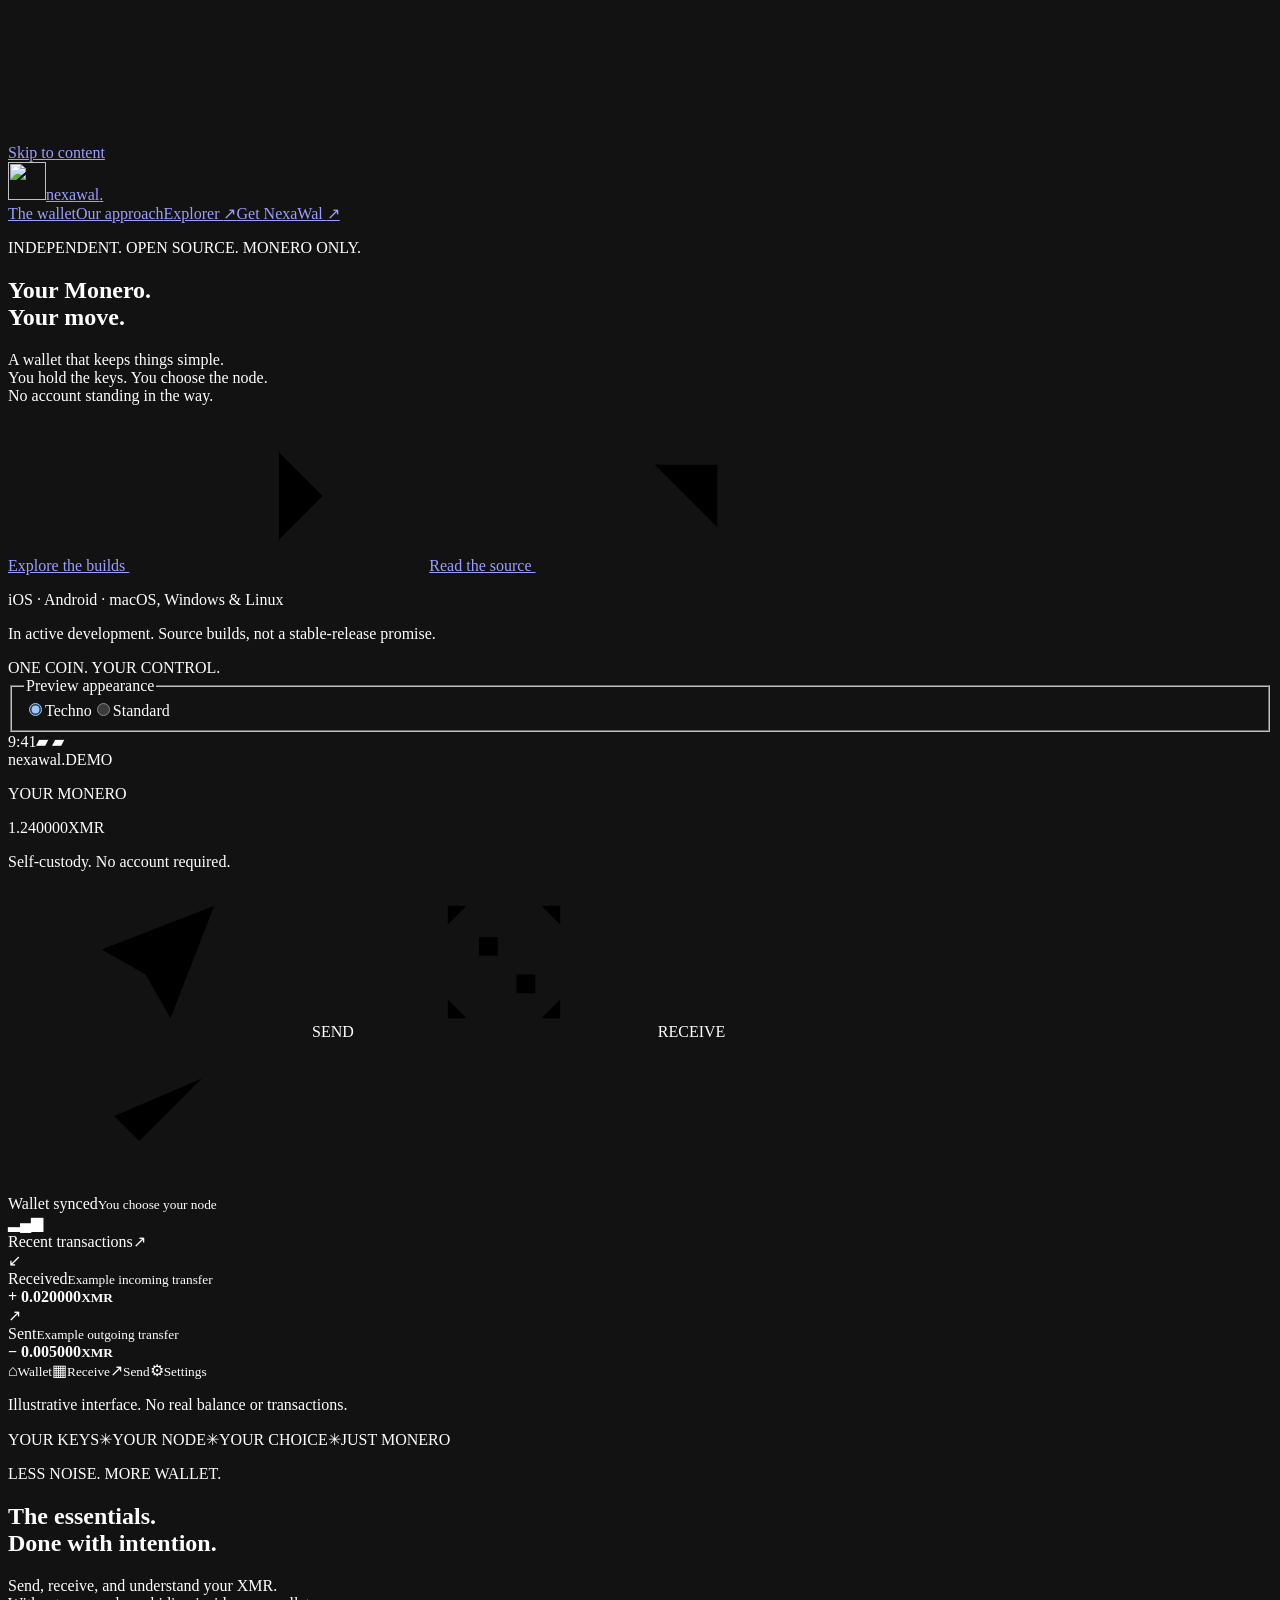
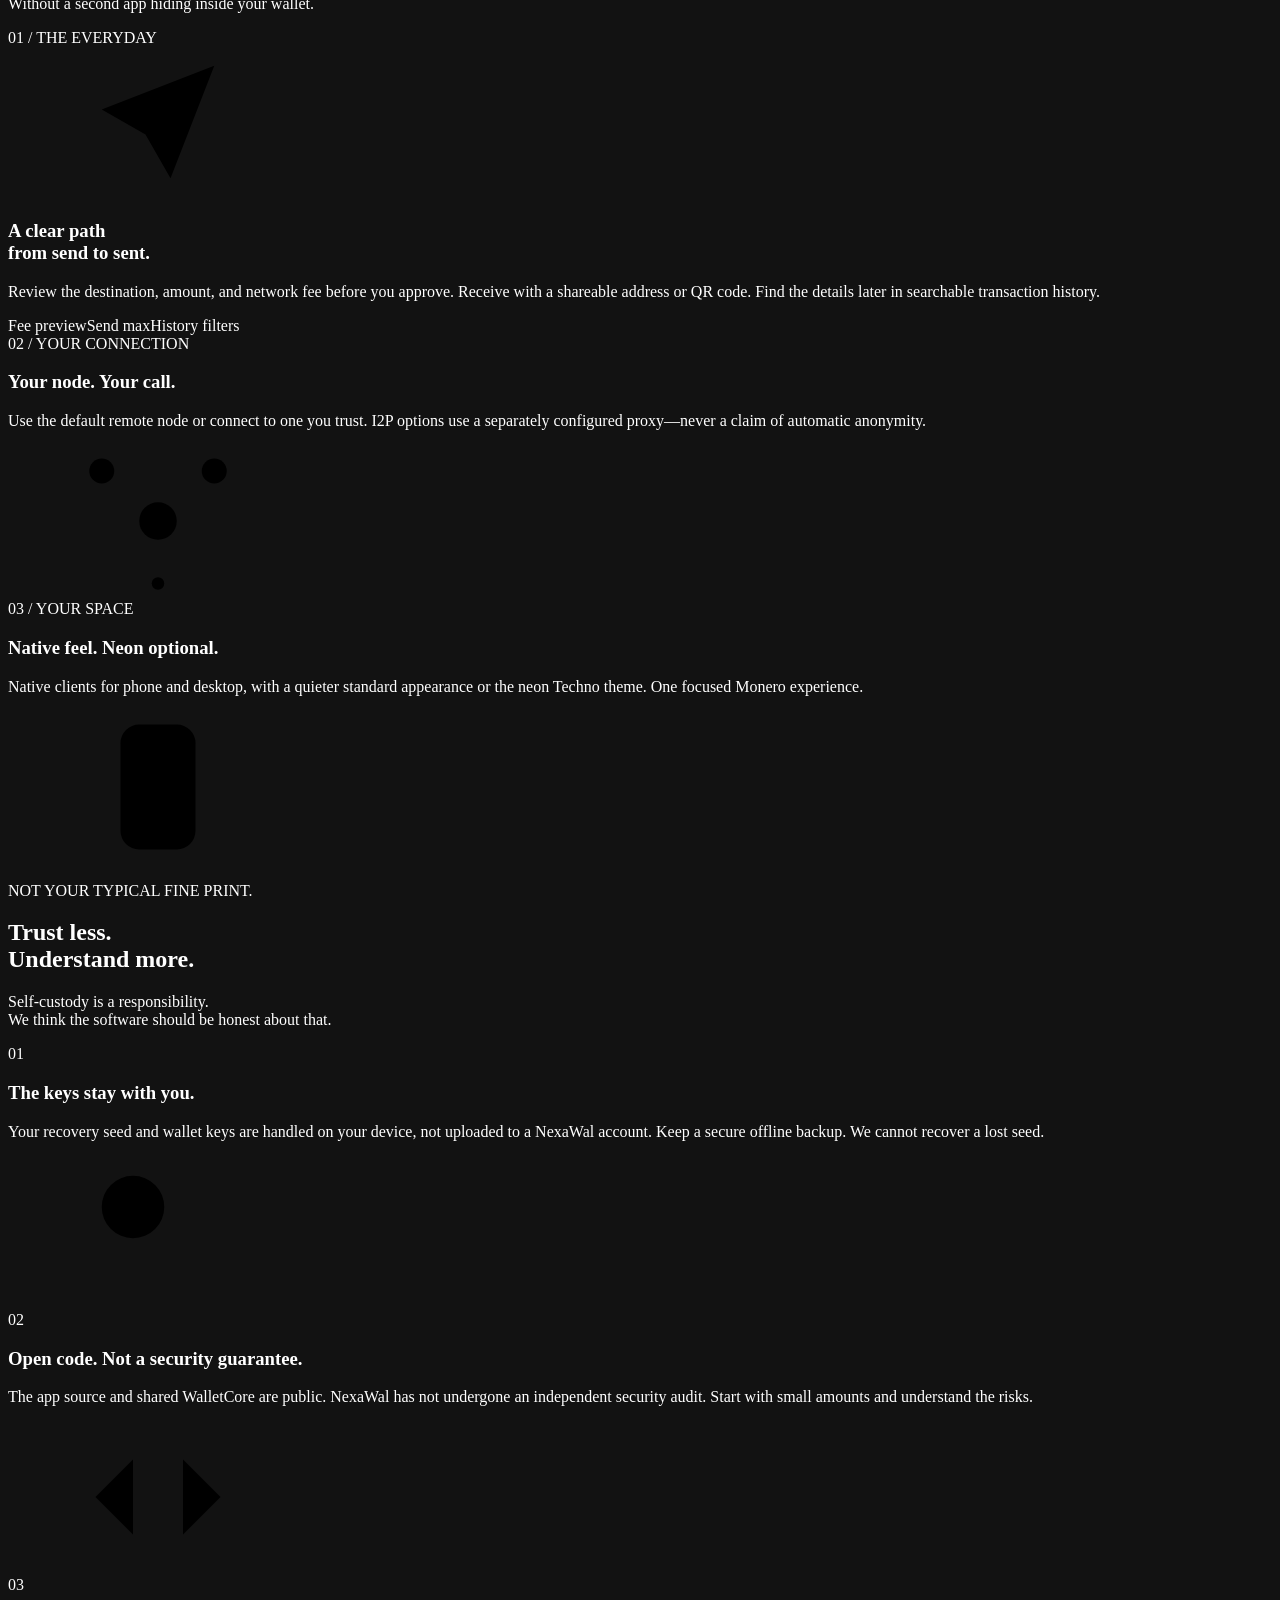
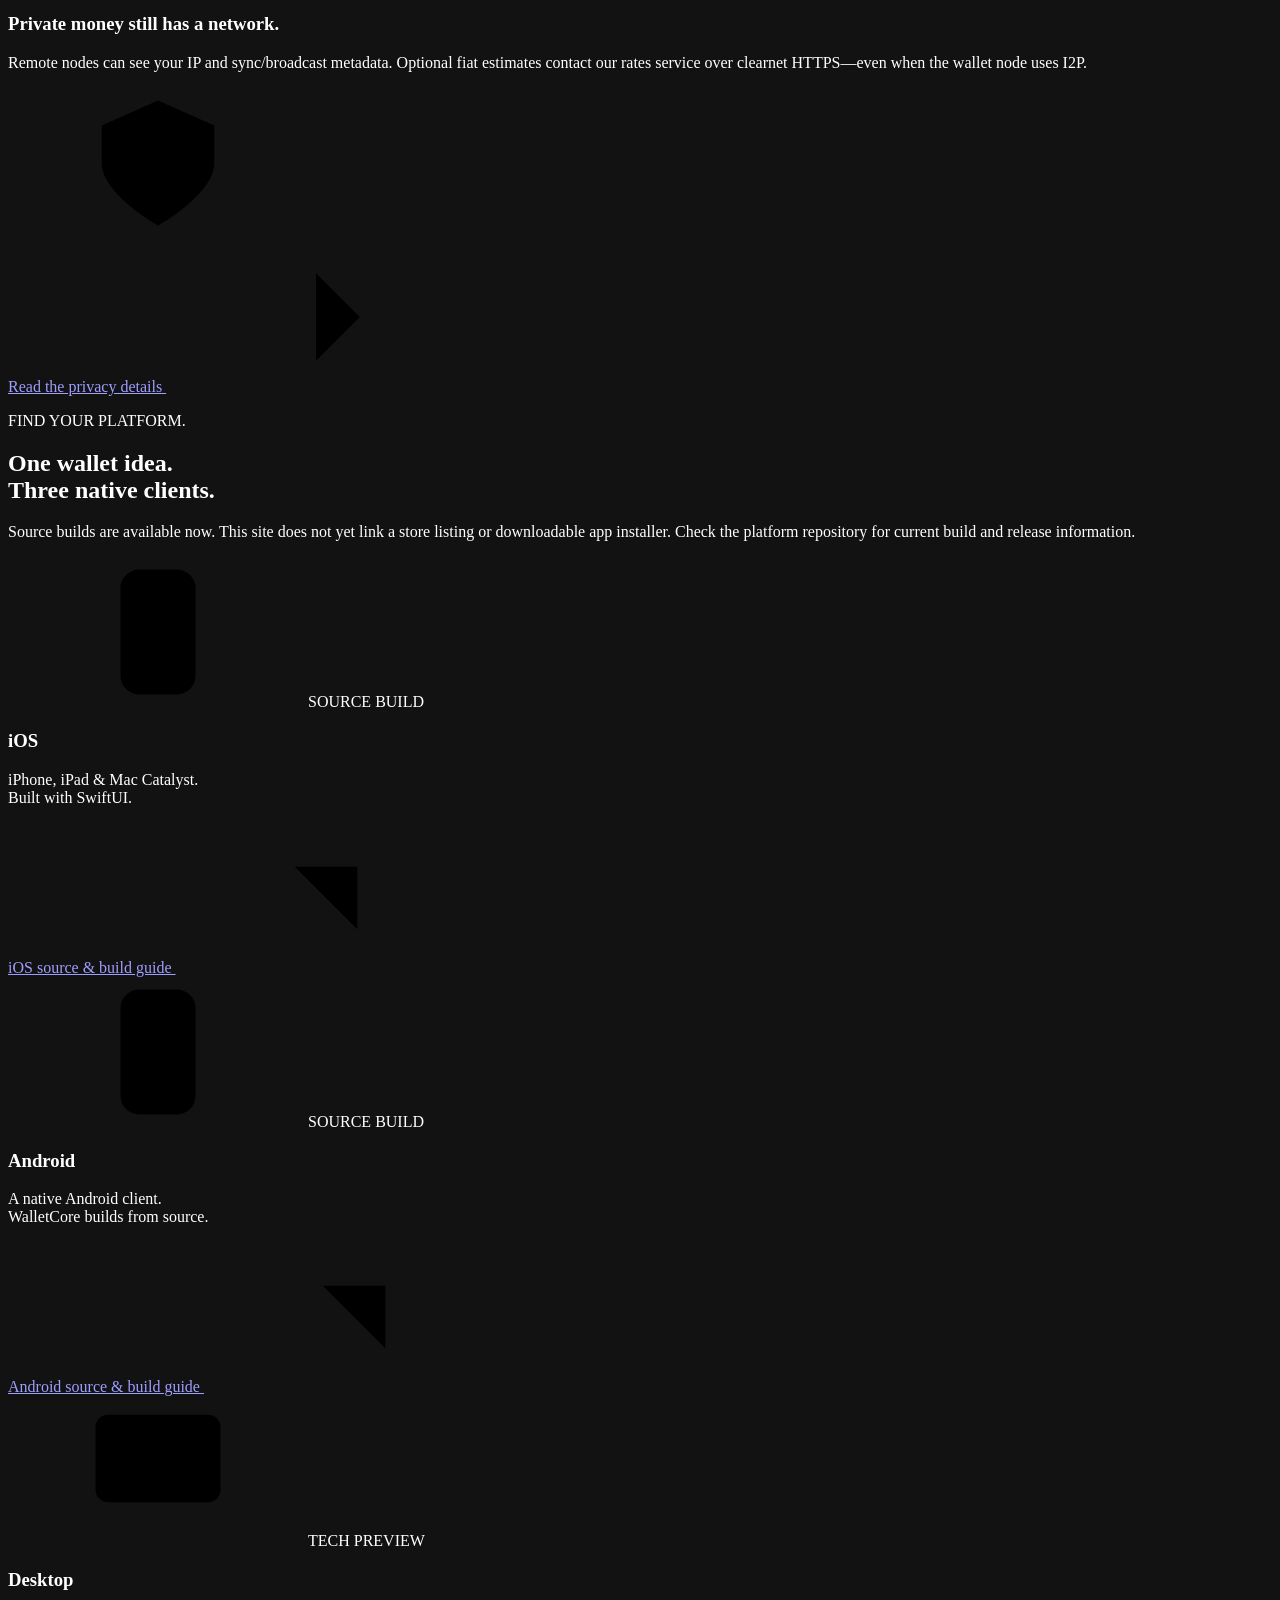
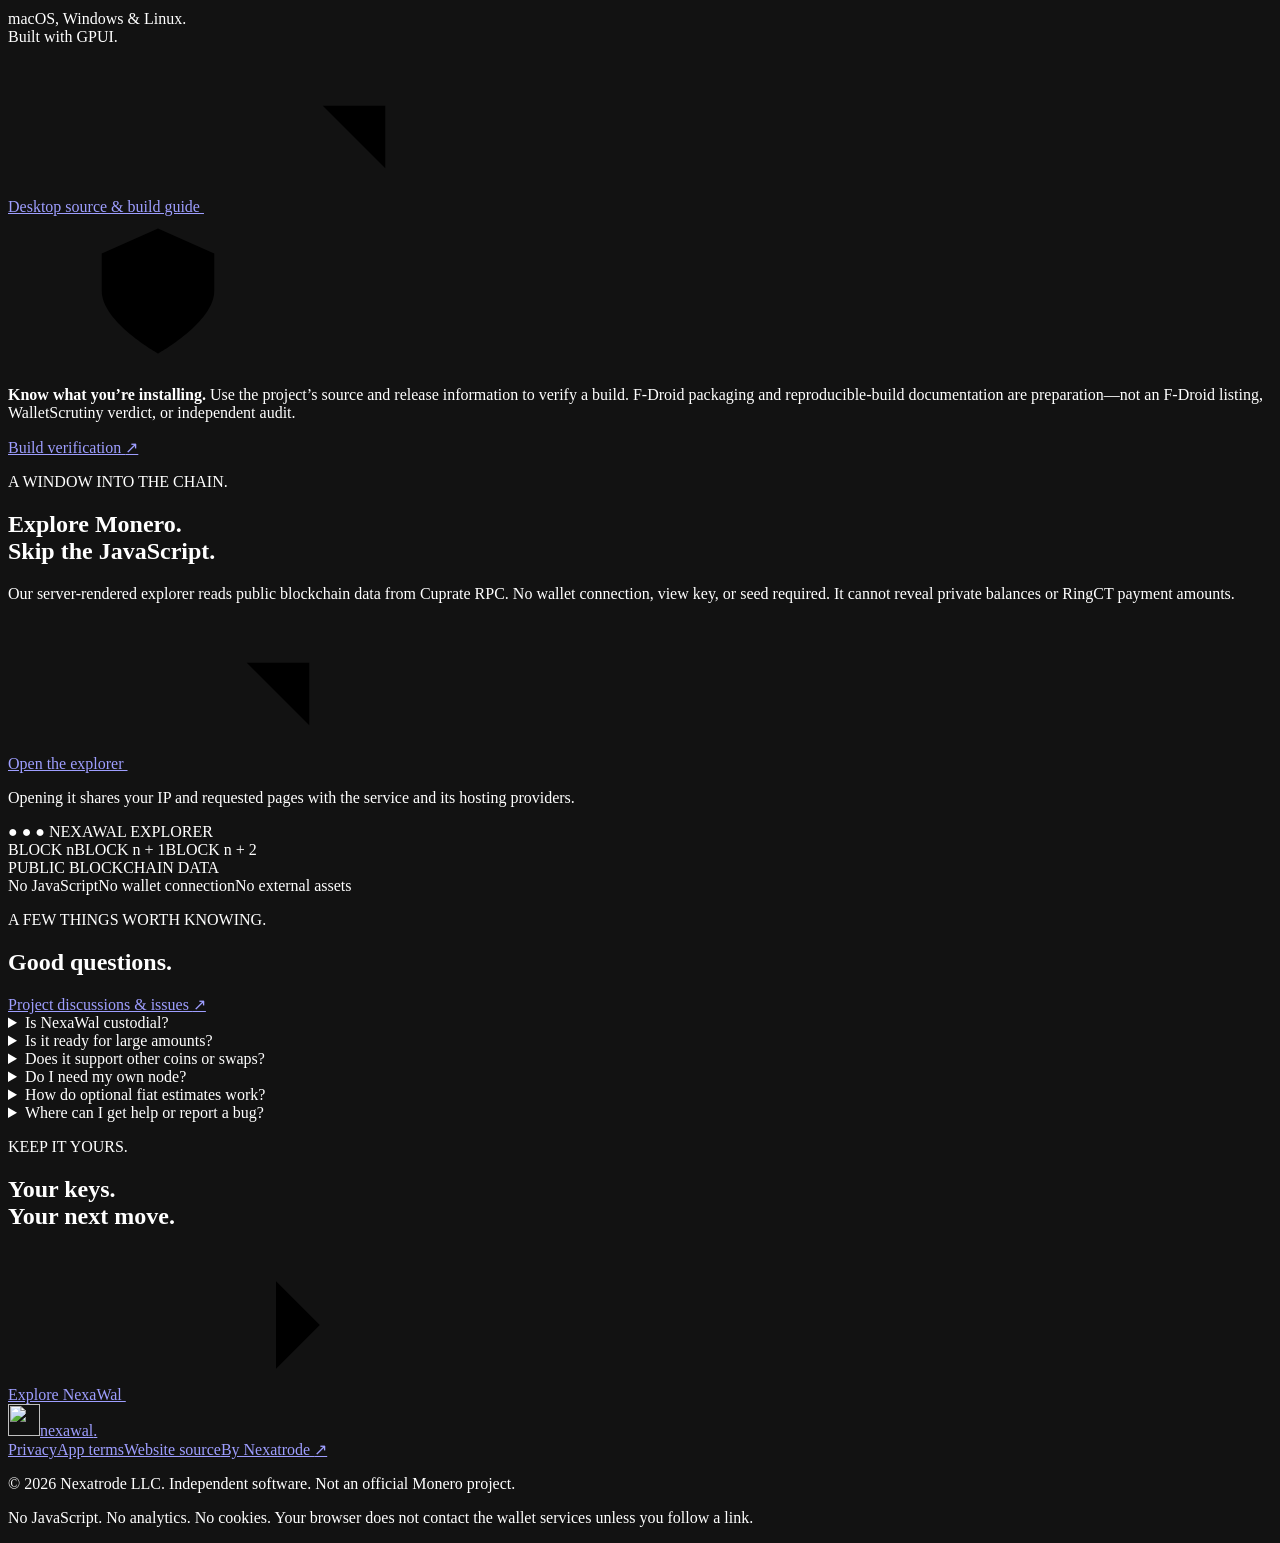
==== public/index.html @ 92986bbe "Build NexaWal static website with privacy-first Railway hosting" ====
<!doctype html>
<html lang="en">
<head>
  <meta charset="utf-8">
  <meta name="viewport" content="width=device-width, initial-scale=1">
  <meta name="description" content="NexaWal is an independent, open-source Monero wallet for iOS, Android, and desktop. Your keys, your node, your choice. Explore the source builds.">
  <meta name="theme-color" content="#0b100d">
  <meta name="color-scheme" content="dark">
  <meta property="og:type" content="website">
  <meta property="og:title" content="NexaWal — Your Monero. Your move.">
  <meta property="og:description" content="A focused, self-custodial Monero wallet. Open source. Native apps. No account required.">
  <meta property="og:url" content="https://nexawal.com/">
  <meta property="og:image" content="https://nexawal.com/assets/nexawal.png">
  <meta property="og:image:alt" content="NexaWal vault icon over the Monero mark">
  <link rel="canonical" href="https://nexawal.com/">
  <link rel="icon" href="/assets/nexawal.png" type="image/png">
  <link rel="stylesheet" href="/assets/site.css?v=1">
  <title>NexaWal — Your Monero. Your move.</title>
</head>
<body>
  <a class="skip" href="#main">Skip to content</a>
  <svg class="icon-library" aria-hidden="true" xmlns="http://www.w3.org/2000/svg"><defs>
    <symbol id="arrow" viewBox="0 0 24 24"><path d="M5 12h14M12 5l7 7-7 7"/></symbol>
    <symbol id="external" viewBox="0 0 24 24"><path d="M7 17 17 7M7 7h10v10"/></symbol>
    <symbol id="key" viewBox="0 0 24 24"><circle cx="8" cy="8" r="5"/><path d="m12 12 9 9m-4-4 3-3m-6 0 3-3"/></symbol>
    <symbol id="node" viewBox="0 0 24 24"><circle cx="12" cy="12" r="3"/><circle cx="3" cy="4" r="2"/><circle cx="21" cy="4" r="2"/><circle cx="12" cy="22" r="1"/><path d="m5 6 5 4m4 0 5-4m-7 9v5"/></symbol>
    <symbol id="check" viewBox="0 0 24 24"><path d="m5 12 4 4L19 6"/></symbol>
    <symbol id="send" viewBox="0 0 24 24"><path d="m3 10 18-7-7 18-4-7-7-4Zm7 4L21 3"/></symbol>
    <symbol id="receive" viewBox="0 0 24 24"><path d="M6 3H3v3m15-3h3v3M3 18v3h3m15-3v3h-3M8 8h3v3H8zm7 0h1m-8 7h1m5-1h3v3h-3z"/></symbol>
    <symbol id="shield" viewBox="0 0 24 24"><path d="m12 2 9 4v6c0 5-9 10-9 10S3 17 3 12V6l9-4Z"/><path d="m8 12 3 3 5-6"/></symbol>
    <symbol id="code" viewBox="0 0 24 24"><path d="m8 6-6 6 6 6m8-12 6 6-6 6m-3-15-2 18"/></symbol>
    <symbol id="phone" viewBox="0 0 24 24"><rect x="6" y="2" width="12" height="20" rx="3"/><path d="M10 18h4"/></symbol>
    <symbol id="desktop" viewBox="0 0 24 24"><rect x="2" y="3" width="20" height="14" rx="2"/><path d="M8 22h8m-4-5v5"/></symbol>
  </defs></svg>
  <header class="header wrap">
    <a class="brand" href="/" aria-label="NexaWal home"><img src="/assets/nexawal.png" width="38" height="38" alt=""><span>nexa<span class="brand-light">wal</span><span class="brand-dot">.</span></span></a>
    <nav aria-label="Main navigation"><a href="#wallet">The wallet</a><a href="#principles">Our approach</a><a href="https://explorer.nexawal.com/" rel="noreferrer">Explorer <span aria-hidden="true">↗</span></a><a class="nav-cta" href="#get">Get NexaWal <span aria-hidden="true">↗</span></a></nav>
  </header>
  <main id="main">
    <section class="hero wrap" aria-labelledby="hero-title">
      <div class="hero-copy">
        <p class="eyebrow"><span class="dot" aria-hidden="true"></span> INDEPENDENT. OPEN SOURCE. MONERO ONLY.</p>
        <h1 id="hero-title">Your Monero.<br>Your <span class="accent">move.</span></h1>
        <p class="hero-description">A wallet that keeps things simple.<br>You hold the keys. You choose the node.<br>No account standing in the way.</p>
        <div class="hero-actions"><a class="button primary" href="#get">Explore the builds <svg class="icon"><use href="#arrow"/></svg></a><a class="text-link" href="https://github.com/Nexatrode/nexawal" rel="noreferrer">Read the source <svg class="icon small"><use href="#external"/></svg></a></div>
        <p class="availability">iOS <span>·</span> Android <span>·</span> macOS, Windows &amp; Linux</p>
        <p class="release-note"><span class="outline-dot" aria-hidden="true"></span> In active development. Source builds, not a stable-release promise.</p>
      </div>
      <div class="hero-art" aria-label="Illustrative wallet appearance preview">
        <div class="orbit orbit-one" aria-hidden="true"></div><div class="orbit orbit-two" aria-hidden="true"></div>
        <div class="art-note"><span class="dot" aria-hidden="true"></span> ONE COIN. YOUR CONTROL.</div>
        <fieldset class="appearance"><legend class="sr-only">Preview appearance</legend><label><input type="radio" name="appearance" value="techno" checked><span>Techno</span></label><label><input type="radio" name="appearance" value="standard"><span>Standard</span></label></fieldset>
        <div class="phone">
          <div class="phone-top"><span>9:41</span><span class="camera" aria-hidden="true"></span><span aria-hidden="true">▰ ▰</span></div>
          <div class="phone-screen">
            <div class="demo-heading"><span>nexawal<span>.</span></span><span class="demo-tag">DEMO</span></div>
            <div class="balance-panel"><p class="demo-label">YOUR MONERO</p><p class="demo-balance">1.240000<span>XMR</span></p><p class="demo-caption">Self-custody. No account required.</p><div class="demo-actions"><span><svg class="icon"><use href="#send"/></svg> SEND</span><span><svg class="icon"><use href="#receive"/></svg> RECEIVE</span></div></div>
            <div class="demo-sync"><svg class="icon"><use href="#check"/></svg><div>Wallet synced<small>You choose your node</small></div><span class="sync-bars" aria-hidden="true">▂▄▆</span></div>
            <div class="demo-history-heading"><span>Recent transactions</span><span aria-hidden="true">↗</span></div>
            <div class="demo-transaction"><span class="tx-direction" aria-hidden="true">↙</span><div>Received<small>Example incoming transfer</small></div><strong>+ 0.020000<small>XMR</small></strong></div>
            <div class="demo-transaction"><span class="tx-direction outgoing" aria-hidden="true">↗</span><div>Sent<small>Example outgoing transfer</small></div><strong class="outgoing">− 0.005000<small>XMR</small></strong></div>
            <div class="demo-bottom"><span class="selected">⌂<small>Wallet</small></span><span>▦<small>Receive</small></span><span>↗<small>Send</small></span><span>⚙<small>Settings</small></span></div>
          </div>
        </div>
        <p class="art-caption">Illustrative interface. No real balance or transactions.</p>
      </div>
    </section>
    <div class="belief-strip"><div class="wrap"><span>YOUR KEYS</span><span aria-hidden="true">✳</span><span>YOUR NODE</span><span aria-hidden="true">✳</span><span>YOUR CHOICE</span><span aria-hidden="true">✳</span><span>JUST MONERO</span></div></div>
    <section id="wallet" class="section wrap" aria-labelledby="wallet-title">
      <div class="section-intro"><p class="eyebrow">LESS NOISE. MORE WALLET.</p><h2 id="wallet-title">The essentials.<br><span class="muted">Done with intention.</span></h2><p>Send, receive, and understand your XMR.<br>Without a second app hiding inside your wallet.</p></div>
      <div class="feature-layout">
        <article class="feature-main"><div class="feature-number">01 / THE EVERYDAY</div><svg class="feature-icon"><use href="#send"/></svg><h3>A clear path<br>from send to sent.</h3><p>Review the destination, amount, and network fee before you approve. Receive with a shareable address or QR code. Find the details later in searchable transaction history.</p><div class="feature-tags"><span>Fee preview</span><span>Send max</span><span>History filters</span></div></article>
        <div class="feature-side"><article><span class="feature-number">02 / YOUR CONNECTION</span><h3>Your node. Your call.</h3><p>Use the default remote node or connect to one you trust. I2P options use a separately configured proxy—never a claim of automatic anonymity.</p><svg class="feature-icon"><use href="#node"/></svg></article><article><span class="feature-number">03 / YOUR SPACE</span><h3>Native feel. Neon optional.</h3><p>Native clients for phone and desktop, with a quieter standard appearance or the neon Techno theme. One focused Monero experience.</p><svg class="feature-icon"><use href="#phone"/></svg></article></div>
      </div>
    </section>
    <section id="principles" class="principles section" aria-labelledby="principles-title"><div class="wrap">
      <div class="principles-heading"><p class="eyebrow">NOT YOUR TYPICAL FINE PRINT.</p><h2 id="principles-title">Trust less.<br><span class="accent">Understand more.</span></h2><p>Self-custody is a responsibility.<br>We think the software should be honest about that.</p></div>
      <div class="principle-list"><article><span class="principle-no">01</span><div><h3>The keys stay with you.</h3><p>Your recovery seed and wallet keys are handled on your device, not uploaded to a NexaWal account. Keep a secure offline backup. We cannot recover a lost seed.</p></div><svg class="icon"><use href="#key"/></svg></article><article><span class="principle-no">02</span><div><h3>Open code. Not a security guarantee.</h3><p>The app source and shared WalletCore are public. NexaWal has not undergone an independent security audit. Start with small amounts and understand the risks.</p></div><svg class="icon"><use href="#code"/></svg></article><article><span class="principle-no">03</span><div><h3>Private money still has a network.</h3><p>Remote nodes can see your IP and sync/broadcast metadata. Optional fiat estimates contact our rates service over clearnet HTTPS—even when the wallet node uses I2P.</p></div><svg class="icon"><use href="#shield"/></svg></article></div>
      <a class="text-link" href="/privacy/">Read the privacy details <svg class="icon small"><use href="#arrow"/></svg></a>
    </div></section>
    <section id="get" class="section wrap downloads" aria-labelledby="get-title"><div class="download-heading"><div><p class="eyebrow">FIND YOUR PLATFORM.</p><h2 id="get-title">One wallet idea.<br>Three native clients.</h2></div><p>Source builds are available now. This site does not yet link a store listing or downloadable app installer. Check the platform repository for current build and release information.</p></div>
      <div class="platforms"><article><div class="platform-top"><svg class="icon"><use href="#phone"/></svg><span class="status-tag">SOURCE BUILD</span></div><h3>iOS</h3><p>iPhone, iPad &amp; Mac Catalyst.<br>Built with SwiftUI.</p><a class="button secondary" href="https://github.com/Nexatrode/nexawal" rel="noreferrer">iOS source &amp; build guide <svg class="icon small"><use href="#external"/></svg></a></article><article><div class="platform-top"><svg class="icon"><use href="#phone"/></svg><span class="status-tag">SOURCE BUILD</span></div><h3>Android</h3><p>A native Android client.<br>WalletCore builds from source.</p><a class="button secondary" href="https://github.com/Nexatrode/nexawal-android" rel="noreferrer">Android source &amp; build guide <svg class="icon small"><use href="#external"/></svg></a></article><article><div class="platform-top"><svg class="icon"><use href="#desktop"/></svg><span class="status-tag">TECH PREVIEW</span></div><h3>Desktop</h3><p>macOS, Windows &amp; Linux.<br>Built with GPUI.</p><a class="button secondary" href="https://github.com/Nexatrode/nexawal-gpui" rel="noreferrer">Desktop source &amp; build guide <svg class="icon small"><use href="#external"/></svg></a></article></div>
      <aside class="download-notice"><svg class="icon"><use href="#shield"/></svg><p><strong>Know what you’re installing.</strong> Use the project’s source and release information to verify a build. F-Droid packaging and reproducible-build documentation are preparation—not an F-Droid listing, WalletScrutiny verdict, or independent audit.</p><a href="https://github.com/Nexatrode/nexawal-android/blob/main/docs/REPRODUCIBLE_BUILD.md" rel="noreferrer">Build verification <span aria-hidden="true">↗</span></a></aside>
    </section>
    <section class="explorer-band wrap" aria-labelledby="explorer-title"><div><p class="eyebrow">A WINDOW INTO THE CHAIN.</p><h2 id="explorer-title">Explore Monero.<br>Skip the JavaScript.</h2><p>Our server-rendered explorer reads public blockchain data from Cuprate RPC. No wallet connection, view key, or seed required. It cannot reveal private balances or RingCT payment amounts.</p><a class="button primary" href="https://explorer.nexawal.com/" rel="noreferrer">Open the explorer <svg class="icon small"><use href="#external"/></svg></a><p class="explorer-caveat">Opening it shares your IP and requested pages with the service and its hosting providers.</p></div><div class="explorer-art" aria-hidden="true"><div class="terminal-title"><span>● ● ●</span> NEXAWAL EXPLORER</div><div class="terminal-chain"><span>BLOCK n</span><i></i><span>BLOCK n + 1</span><i></i><span>BLOCK n + 2</span></div><div class="terminal-line">PUBLIC BLOCKCHAIN DATA</div><div class="terminal-values"><span>No JavaScript</span><span>No wallet connection</span><span>No external assets</span></div></div></section>
    <section class="section wrap faq" aria-labelledby="faq-title"><div><p class="eyebrow">A FEW THINGS WORTH KNOWING.</p><h2 id="faq-title">Good questions.</h2><a class="text-link" href="https://github.com/Nexatrode/nexawal/issues" rel="noreferrer">Project discussions &amp; issues <span aria-hidden="true">↗</span></a></div><div class="questions">
      <details><summary>Is NexaWal custodial?</summary><p>No. NexaWal is a self-custodial wallet interface. You are responsible for the recovery seed and funds. There is no account recovery service or password reset that restores a lost seed.</p></details>
      <details><summary>Is it ready for large amounts?</summary><p>NexaWal is in active development and has not been independently security-audited. Do not interpret this website as a stable-release or safety guarantee. Review the source and release notes, keep an offline seed backup, and test with small amounts.</p></details>
      <details><summary>Does it support other coins or swaps?</summary><p>NexaWal focuses on Monero. This site does not offer swaps, trading, a token, or an investment product. The core experience is balance, sync, send, receive, and transaction history.</p></details>
      <details><summary>Do I need my own node?</summary><p>No. The default public node is <code>https://rpc.nexawal.com</code>. You can configure a different node. A node operator can observe network and wallet-query metadata, so a node you control is a better choice when that matters to you.</p></details>
      <details><summary>How do optional fiat estimates work?</summary><p>They are off by default. When enabled, the app requests a rate for your selected currency from <code>rates.nexawal.com</code> over clearnet HTTPS, even when your wallet node uses I2P. Wallet balances, addresses, seeds, and transaction history are not sent for rates. XMR is what you hold and send.</p></details>
      <details><summary>Where can I get help or report a bug?</summary><p>Use the relevant iOS, Android, or desktop repository linked above. Never post a recovery seed, private key, wallet cache, or other private wallet data in an issue. For a sensitive security concern, consult the repository’s security information before posting details publicly.</p></details>
    </div></section>
    <section class="closing wrap"><p class="eyebrow">KEEP IT YOURS.</p><h2>Your keys.<br>Your next move.</h2><a class="button primary" href="#get">Explore NexaWal <svg class="icon"><use href="#arrow"/></svg></a></section>
  </main>
  <footer class="footer wrap"><a class="brand" href="/" aria-label="NexaWal home"><img src="/assets/nexawal.png" width="32" height="32" alt=""><span>nexawal<span class="brand-dot">.</span></span></a><nav aria-label="Footer"><a href="/privacy/">Privacy</a><a href="/terms/">App terms</a><a href="https://github.com/cacaosteve/nexawal-website" rel="noreferrer">Website source</a><a href="https://nexatrode.com/" rel="noreferrer">By Nexatrode <span aria-hidden="true">↗</span></a></nav><p>© 2026 Nexatrode LLC. Independent software. Not an official Monero project.</p><p class="footer-note">No JavaScript. No analytics. No cookies. Your browser does not contact the wallet services unless you follow a link.</p></footer>
</body>
</html>
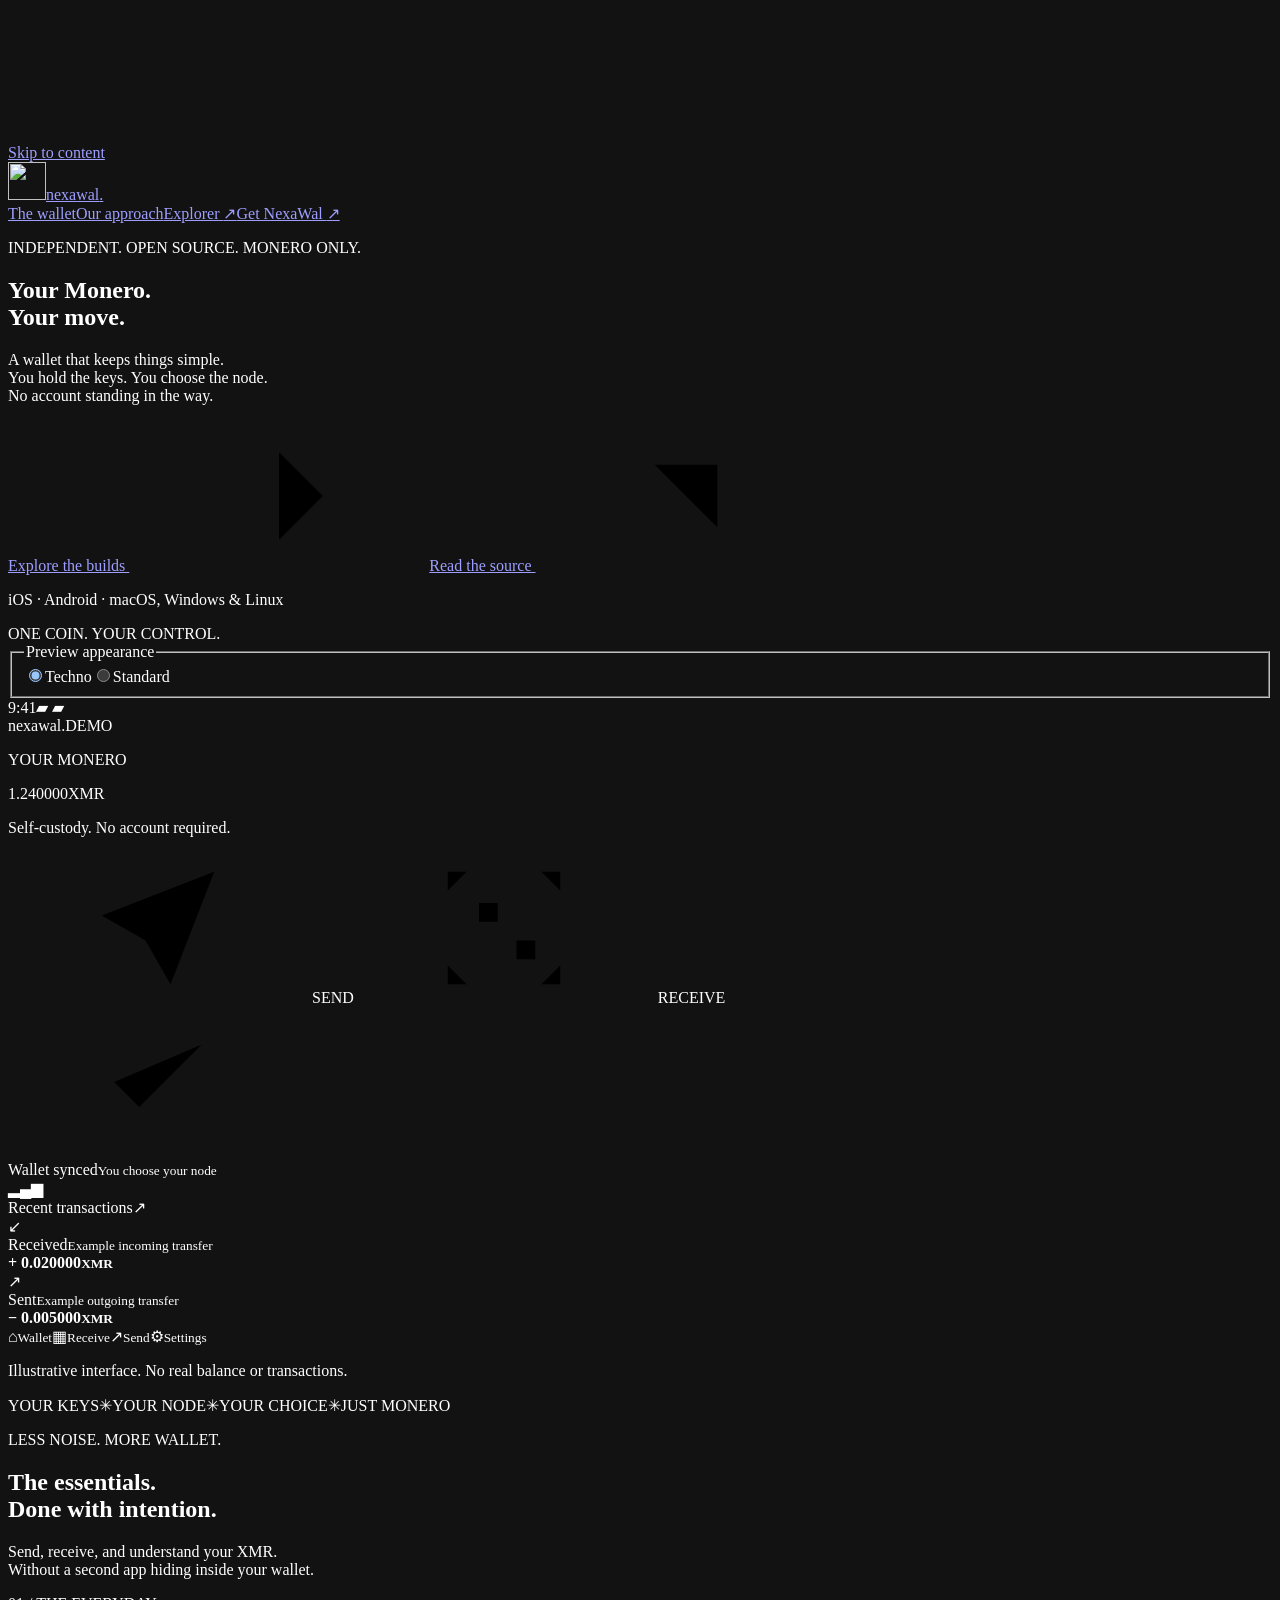
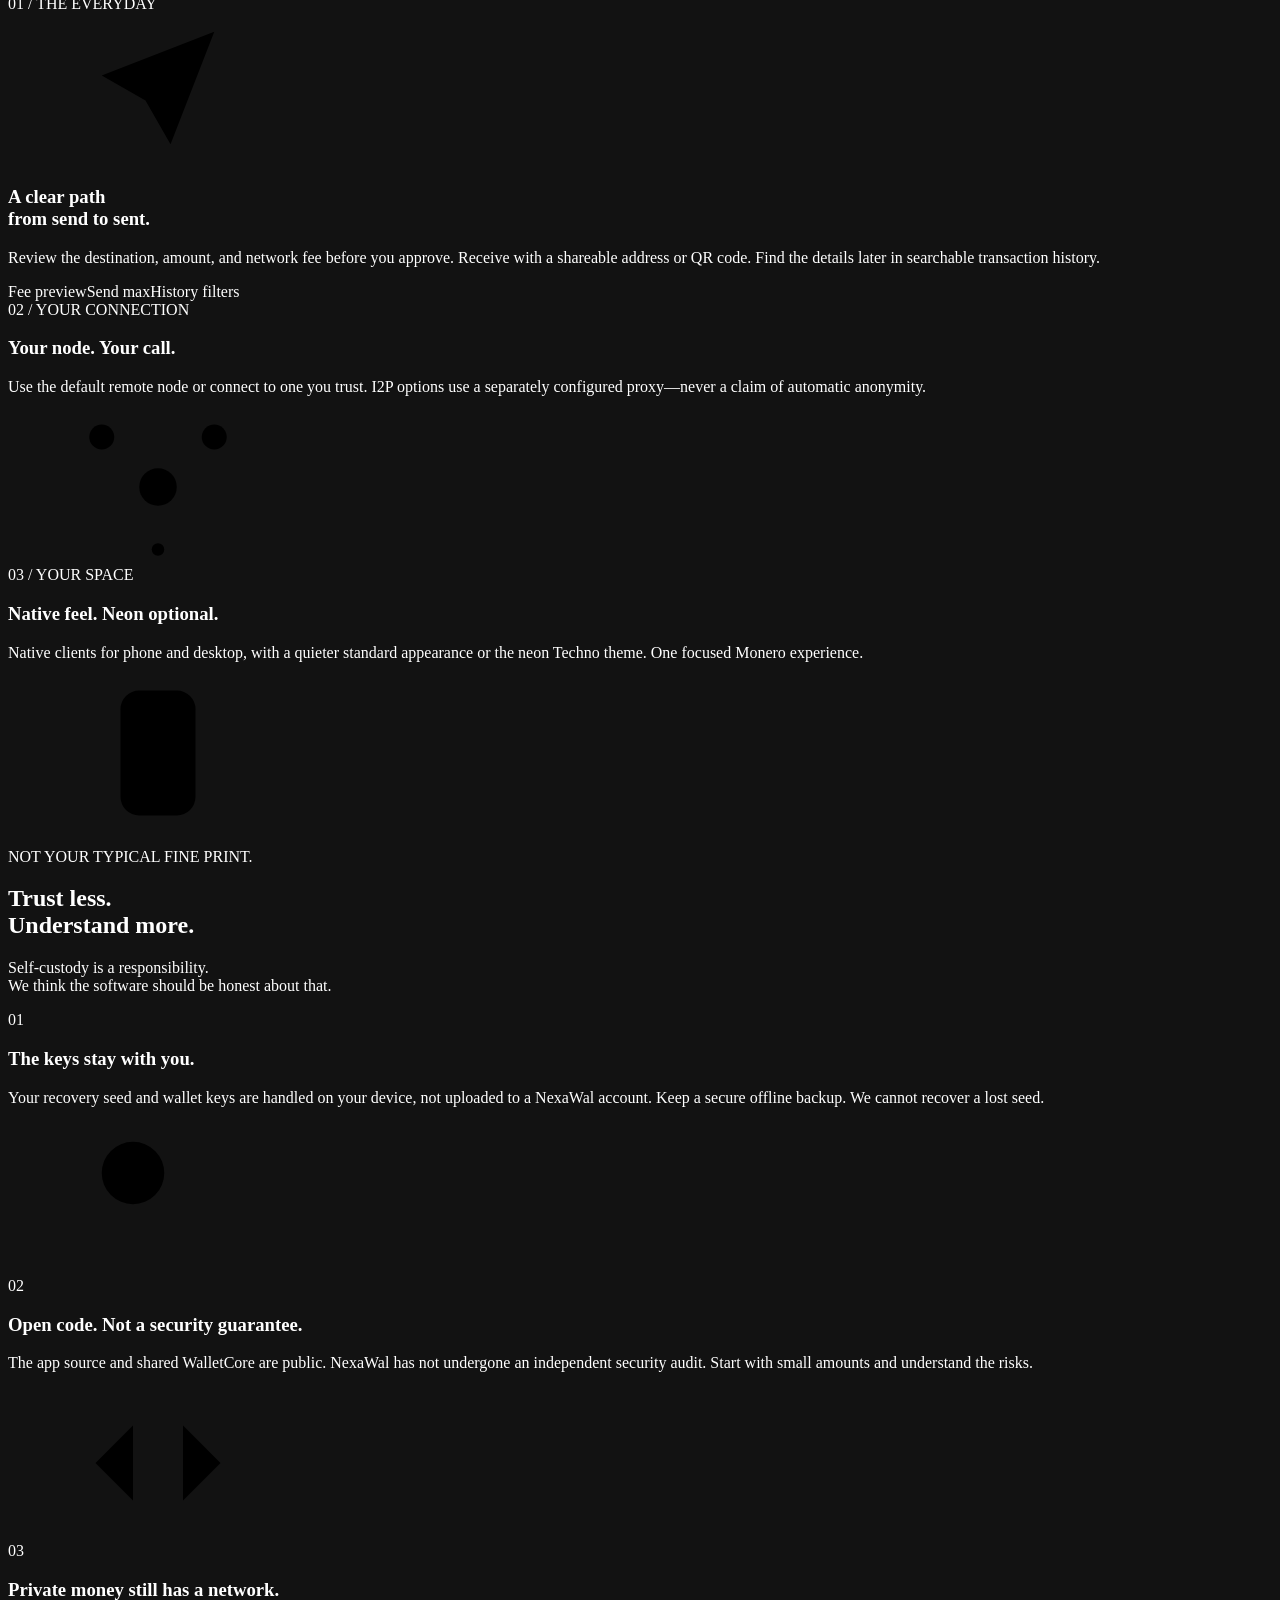
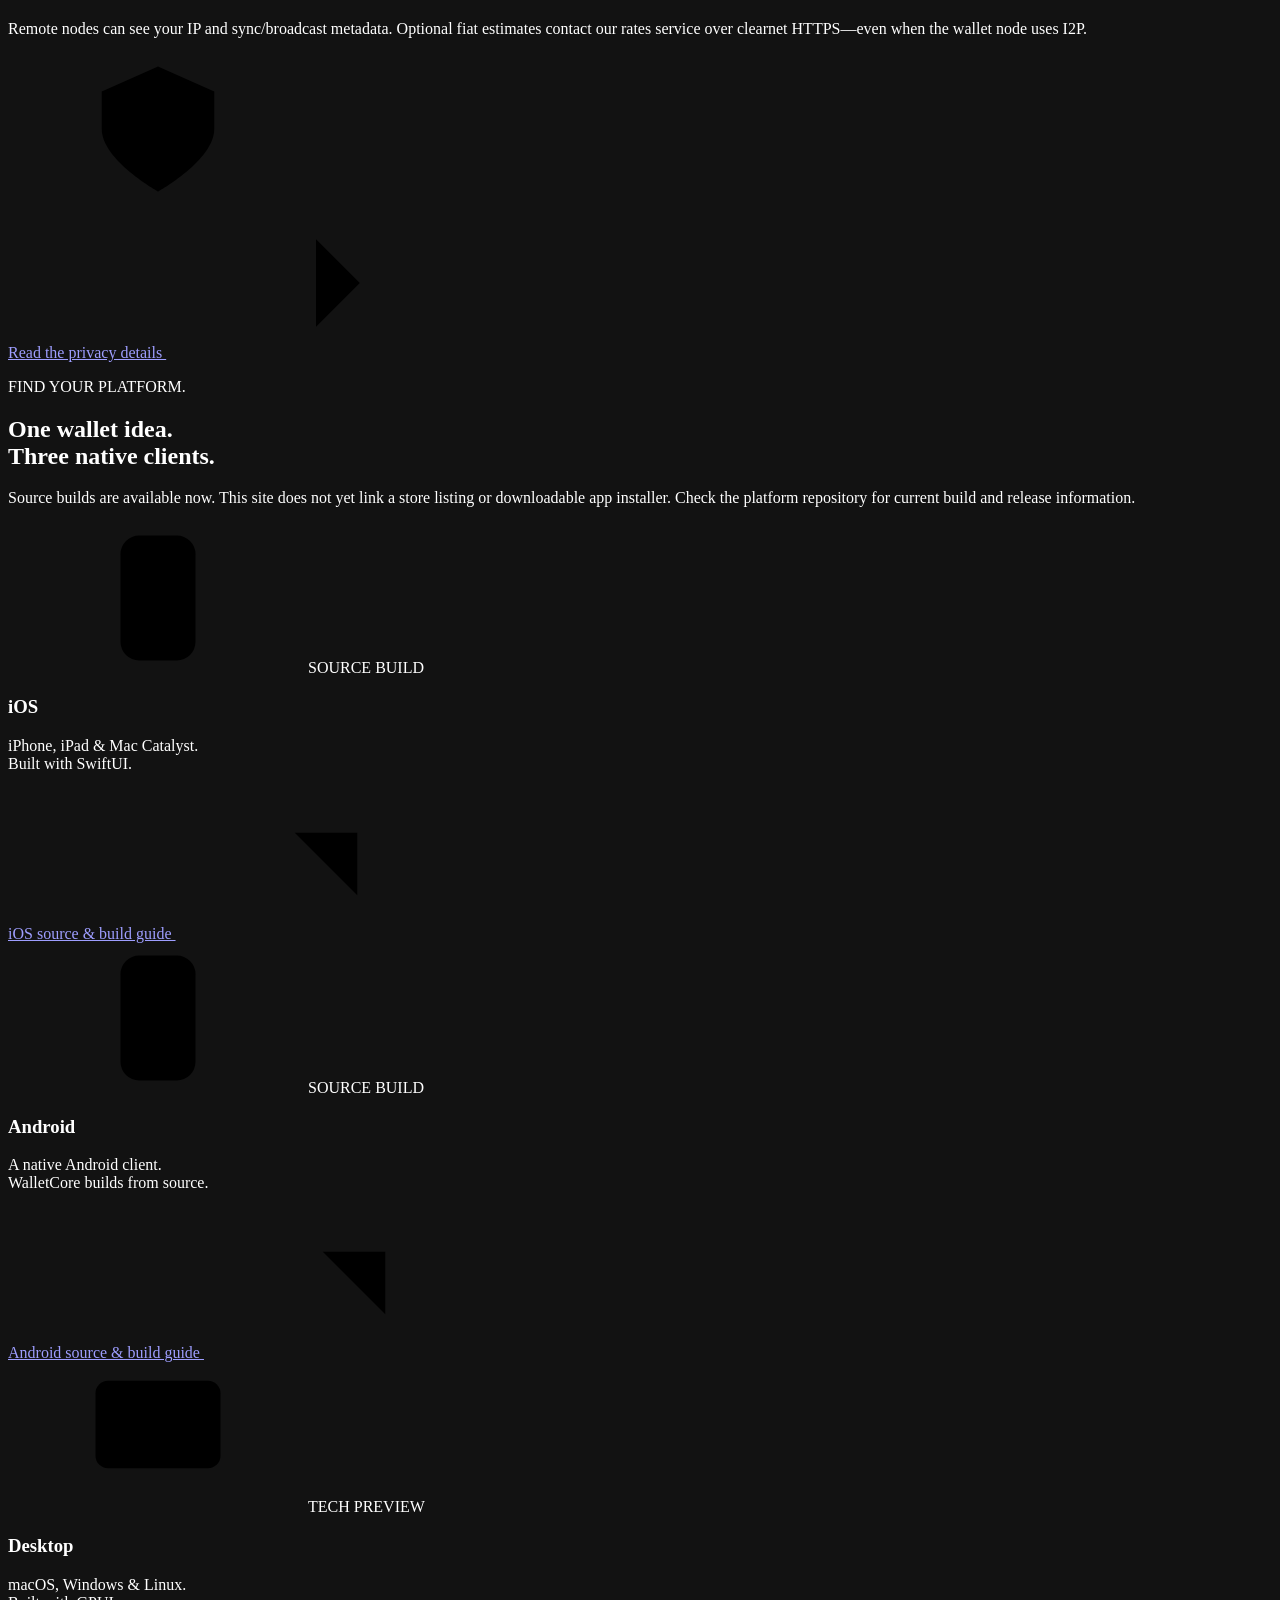
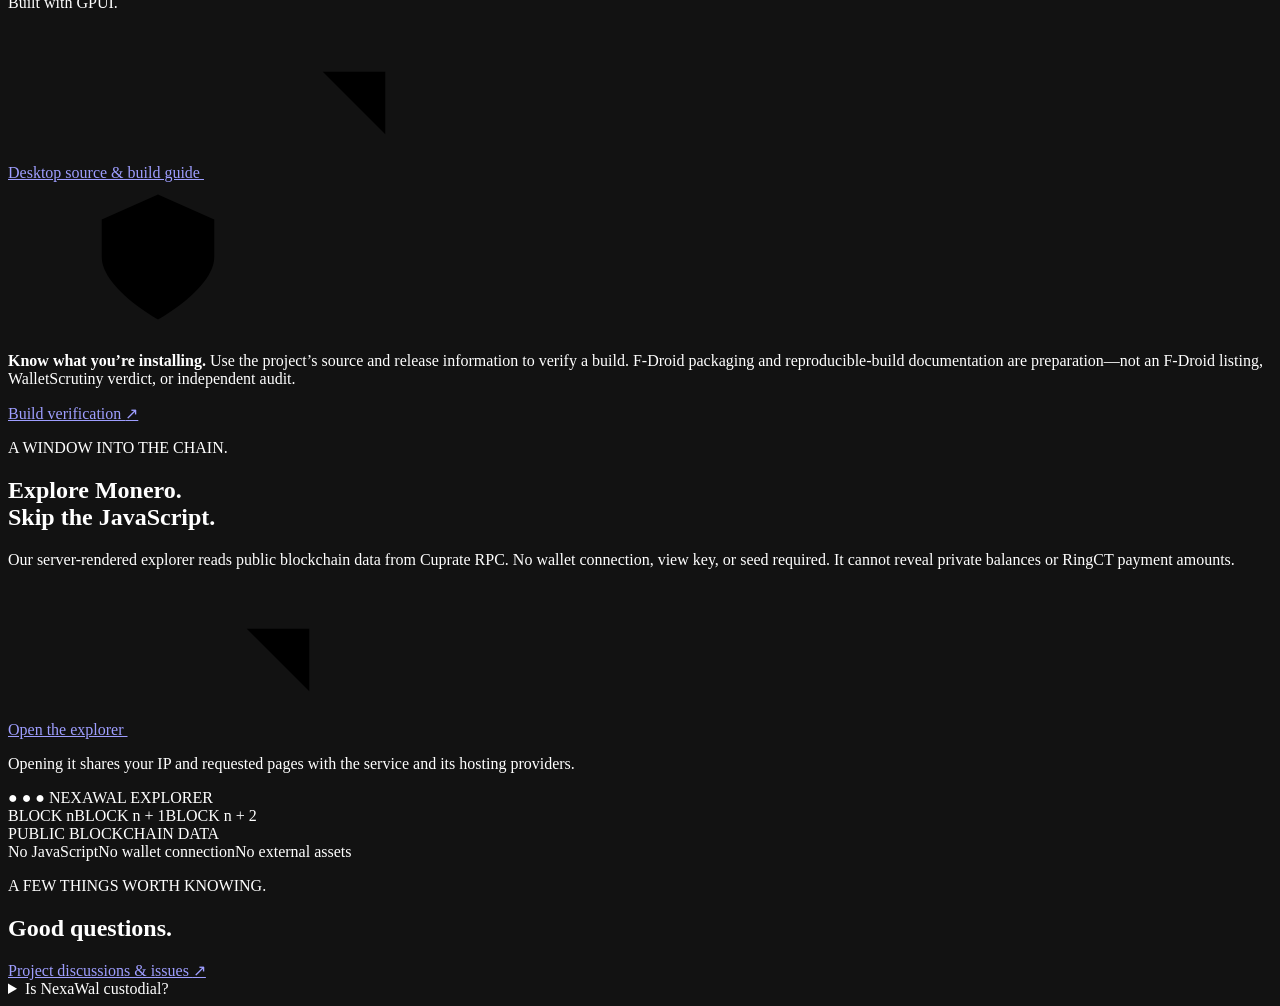
==== commit 613b9c05: "Simplify homepage copy and remove closing footer section" ====
--- a/public/index.html
+++ b/public/index.html
@@ -44,7 +44,6 @@
         <p class="hero-description">A wallet that keeps things simple.<br>You hold the keys. You choose the node.<br>No account standing in the way.</p>
         <div class="hero-actions"><a class="button primary" href="#get">Explore the builds <svg class="icon"><use href="#arrow"/></svg></a><a class="text-link" href="https://github.com/Nexatrode/nexawal" rel="noreferrer">Read the source <svg class="icon small"><use href="#external"/></svg></a></div>
         <p class="availability">iOS <span>·</span> Android <span>·</span> macOS, Windows &amp; Linux</p>
-        <p class="release-note"><span class="outline-dot" aria-hidden="true"></span> In active development. Source builds, not a stable-release promise.</p>
       </div>
       <div class="hero-art" aria-label="Illustrative wallet appearance preview">
         <div class="orbit orbit-one" aria-hidden="true"></div><div class="orbit orbit-two" aria-hidden="true"></div>
@@ -85,14 +84,7 @@
     <section class="explorer-band wrap" aria-labelledby="explorer-title"><div><p class="eyebrow">A WINDOW INTO THE CHAIN.</p><h2 id="explorer-title">Explore Monero.<br>Skip the JavaScript.</h2><p>Our server-rendered explorer reads public blockchain data from Cuprate RPC. No wallet connection, view key, or seed required. It cannot reveal private balances or RingCT payment amounts.</p><a class="button primary" href="https://explorer.nexawal.com/" rel="noreferrer">Open the explorer <svg class="icon small"><use href="#external"/></svg></a><p class="explorer-caveat">Opening it shares your IP and requested pages with the service and its hosting providers.</p></div><div class="explorer-art" aria-hidden="true"><div class="terminal-title"><span>● ● ●</span> NEXAWAL EXPLORER</div><div class="terminal-chain"><span>BLOCK n</span><i></i><span>BLOCK n + 1</span><i></i><span>BLOCK n + 2</span></div><div class="terminal-line">PUBLIC BLOCKCHAIN DATA</div><div class="terminal-values"><span>No JavaScript</span><span>No wallet connection</span><span>No external assets</span></div></div></section>
     <section class="section wrap faq" aria-labelledby="faq-title"><div><p class="eyebrow">A FEW THINGS WORTH KNOWING.</p><h2 id="faq-title">Good questions.</h2><a class="text-link" href="https://github.com/Nexatrode/nexawal/issues" rel="noreferrer">Project discussions &amp; issues <span aria-hidden="true">↗</span></a></div><div class="questions">
       <details><summary>Is NexaWal custodial?</summary><p>No. NexaWal is a self-custodial wallet interface. You are responsible for the recovery seed and funds. There is no account recovery service or password reset that restores a lost seed.</p></details>
-      <details><summary>Is it ready for large amounts?</summary><p>NexaWal is in active development and has not been independently security-audited. Do not interpret this website as a stable-release or safety guarantee. Review the source and release notes, keep an offline seed backup, and test with small amounts.</p></details>
-      <details><summary>Does it support other coins or swaps?</summary><p>NexaWal focuses on Monero. This site does not offer swaps, trading, a token, or an investment product. The core experience is balance, sync, send, receive, and transaction history.</p></details>
-      <details><summary>Do I need my own node?</summary><p>No. The default public node is <code>https://rpc.nexawal.com</code>. You can configure a different node. A node operator can observe network and wallet-query metadata, so a node you control is a better choice when that matters to you.</p></details>
-      <details><summary>How do optional fiat estimates work?</summary><p>They are off by default. When enabled, the app requests a rate for your selected currency from <code>rates.nexawal.com</code> over clearnet HTTPS, even when your wallet node uses I2P. Wallet balances, addresses, seeds, and transaction history are not sent for rates. XMR is what you hold and send.</p></details>
-      <details><summary>Where can I get help or report a bug?</summary><p>Use the relevant iOS, Android, or desktop repository linked above. Never post a recovery seed, private key, wallet cache, or other private wallet data in an issue. For a sensitive security concern, consult the repository’s security information before posting details publicly.</p></details>
     </div></section>
-    <section class="closing wrap"><p class="eyebrow">KEEP IT YOURS.</p><h2>Your keys.<br>Your next move.</h2><a class="button primary" href="#get">Explore NexaWal <svg class="icon"><use href="#arrow"/></svg></a></section>
   </main>
-  <footer class="footer wrap"><a class="brand" href="/" aria-label="NexaWal home"><img src="/assets/nexawal.png" width="32" height="32" alt=""><span>nexawal<span class="brand-dot">.</span></span></a><nav aria-label="Footer"><a href="/privacy/">Privacy</a><a href="/terms/">App terms</a><a href="https://github.com/cacaosteve/nexawal-website" rel="noreferrer">Website source</a><a href="https://nexatrode.com/" rel="noreferrer">By Nexatrode <span aria-hidden="true">↗</span></a></nav><p>© 2026 Nexatrode LLC. Independent software. Not an official Monero project.</p><p class="footer-note">No JavaScript. No analytics. No cookies. Your browser does not contact the wallet services unless you follow a link.</p></footer>
 </body>
 </html>
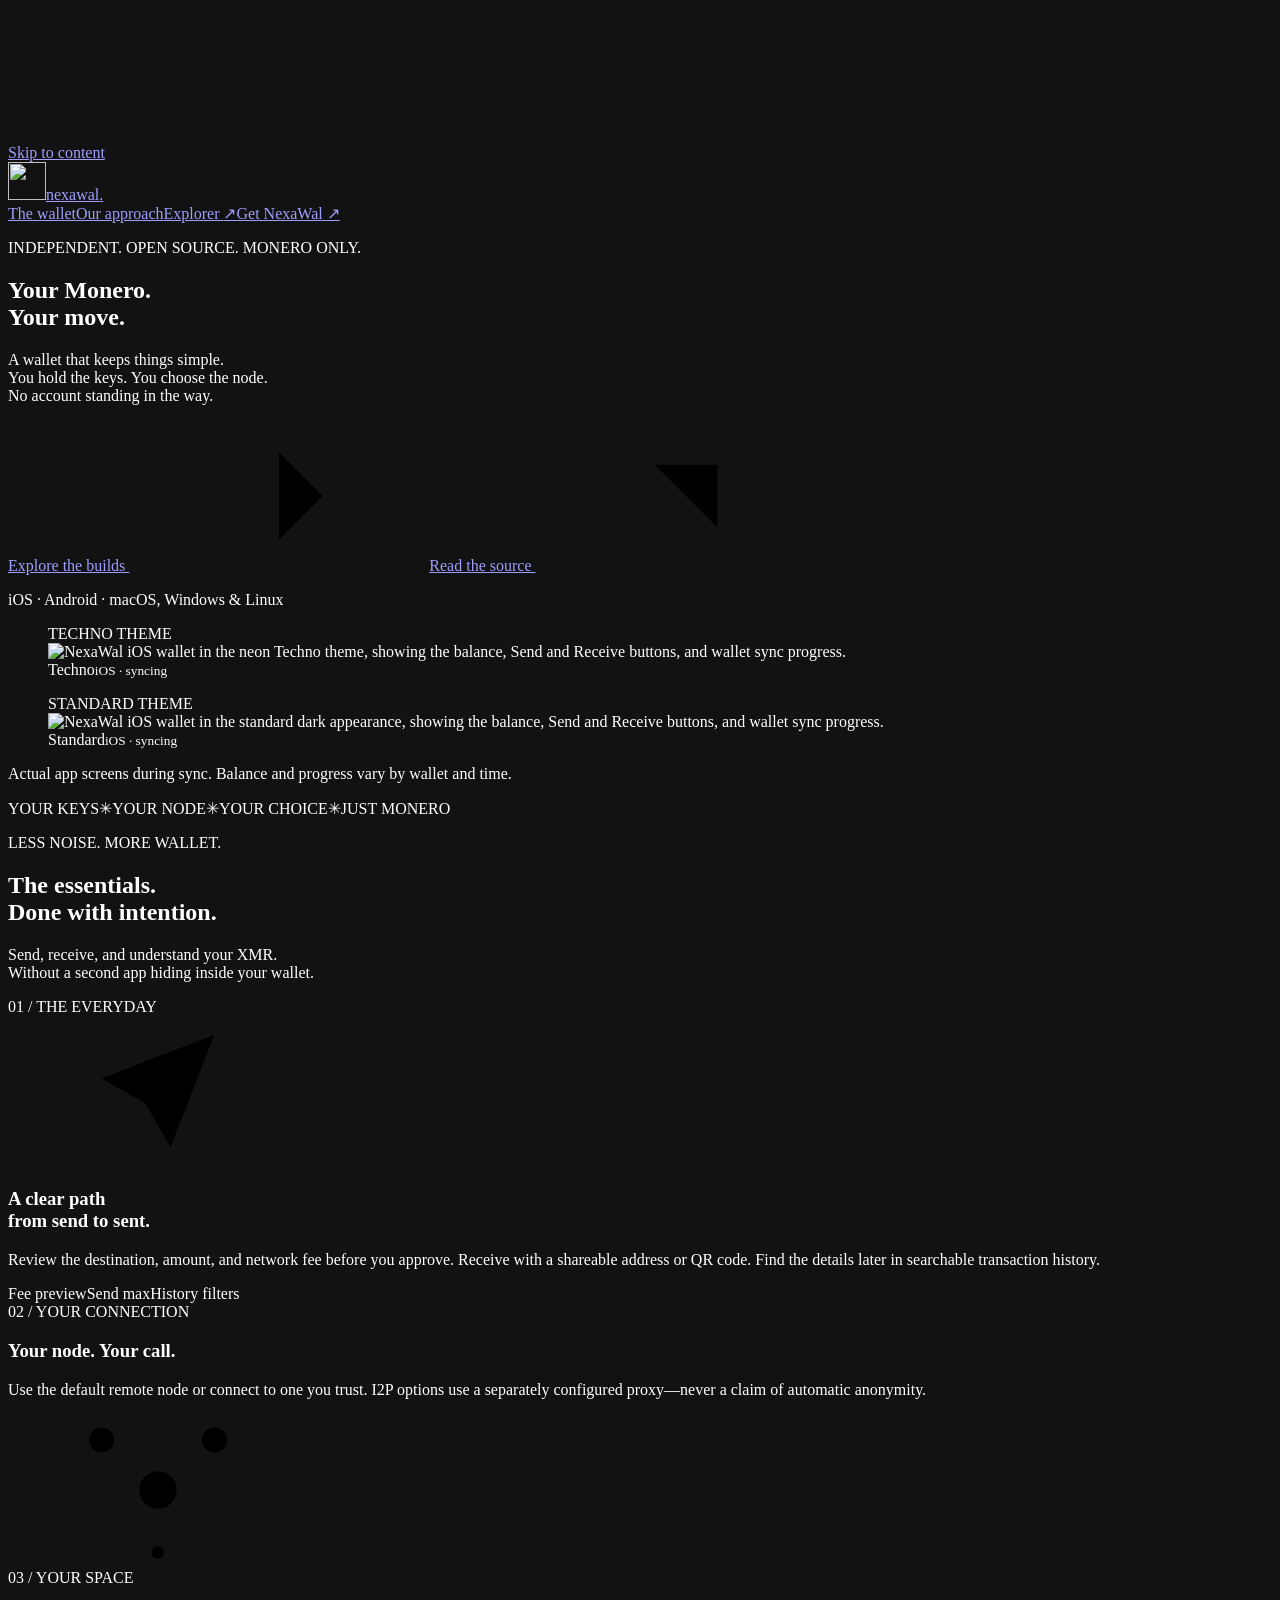
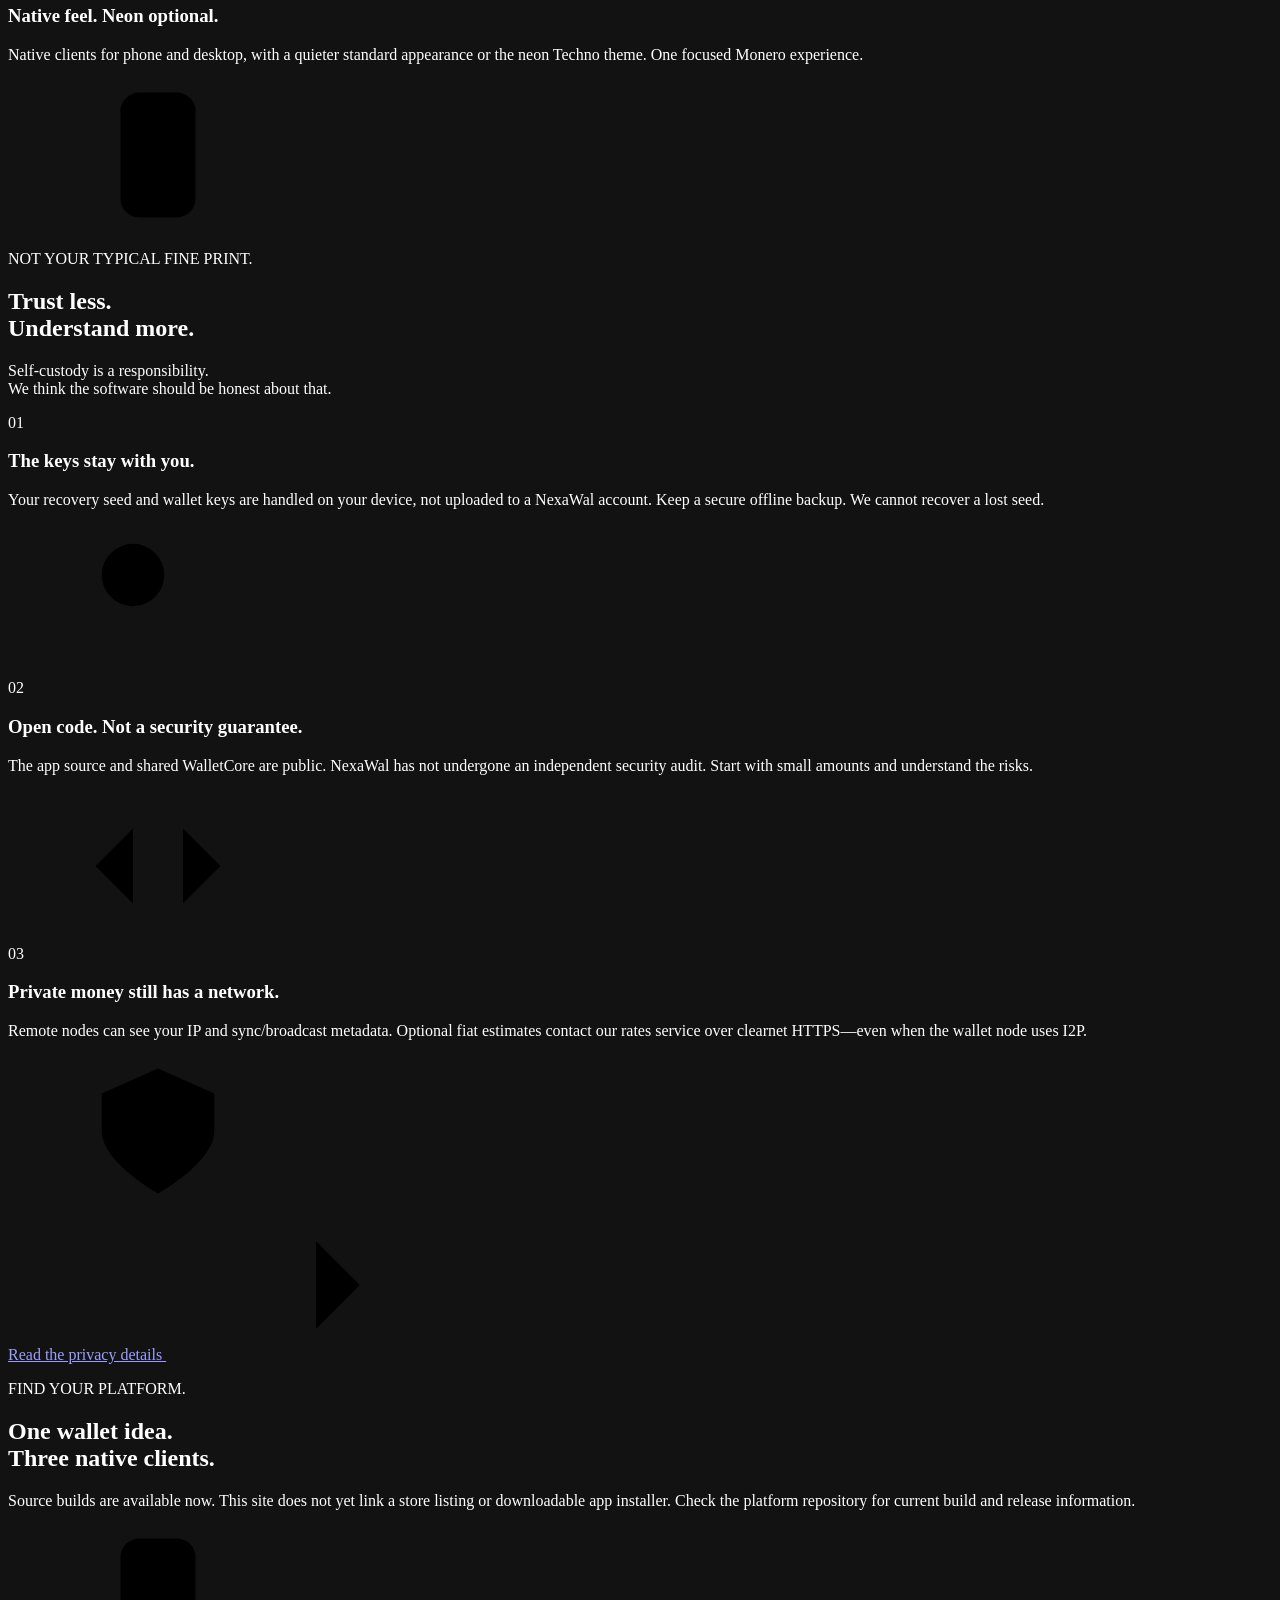
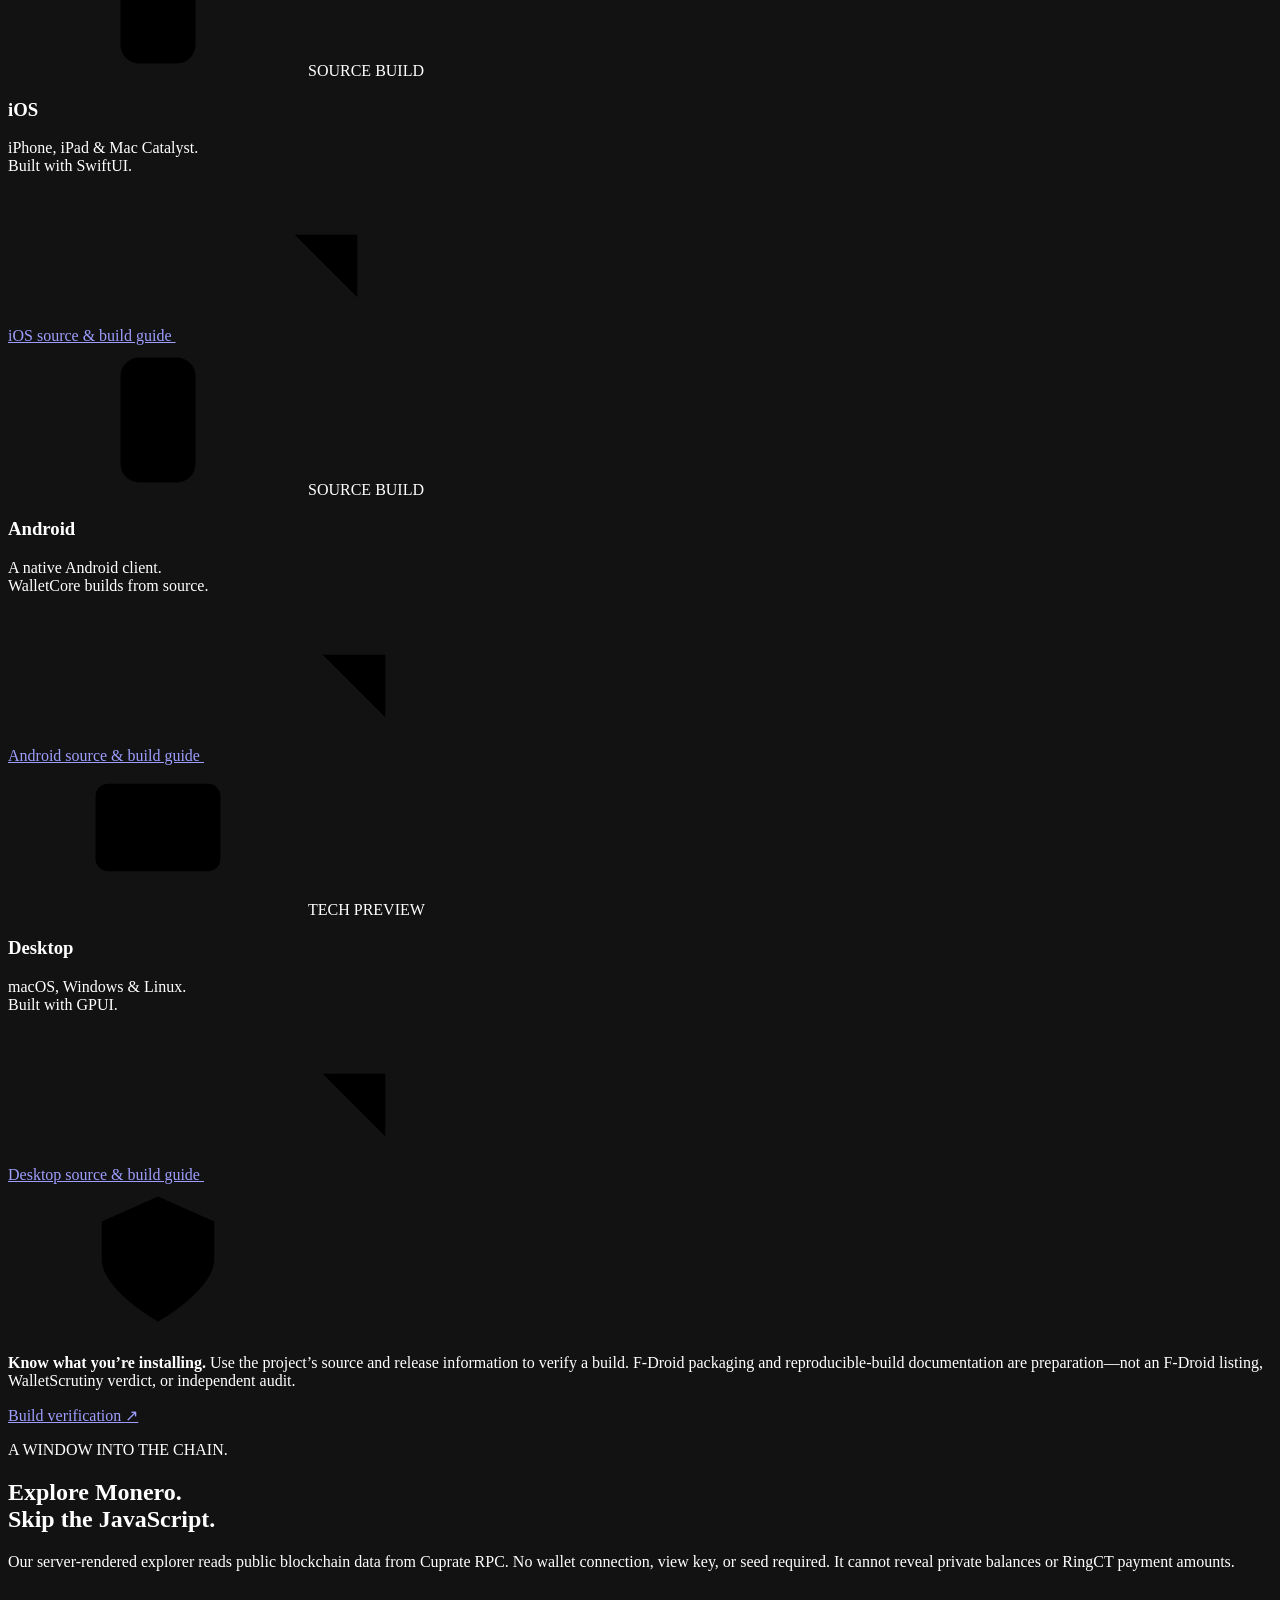
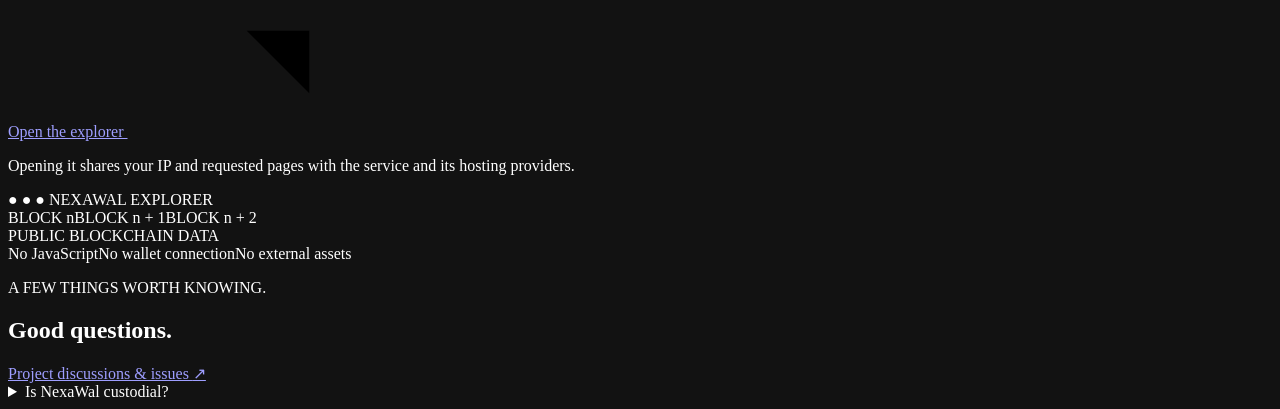
==== commit c2443a85: "Use real iOS wallet screenshots on homepage" ====
--- a/public/index.html
+++ b/public/index.html
@@ -14,7 +14,7 @@
   <meta property="og:image:alt" content="NexaWal vault icon over the Monero mark">
   <link rel="canonical" href="https://nexawal.com/">
   <link rel="icon" href="/assets/nexawal.png" type="image/png">
-  <link rel="stylesheet" href="/assets/site.css?v=1">
+  <link rel="stylesheet" href="/assets/site.css?v=2">
   <title>NexaWal — Your Monero. Your move.</title>
 </head>
 <body>
@@ -45,23 +45,20 @@
         <div class="hero-actions"><a class="button primary" href="#get">Explore the builds <svg class="icon"><use href="#arrow"/></svg></a><a class="text-link" href="https://github.com/Nexatrode/nexawal" rel="noreferrer">Read the source <svg class="icon small"><use href="#external"/></svg></a></div>
         <p class="availability">iOS <span>·</span> Android <span>·</span> macOS, Windows &amp; Linux</p>
       </div>
-      <div class="hero-art" aria-label="Illustrative wallet appearance preview">
-        <div class="orbit orbit-one" aria-hidden="true"></div><div class="orbit orbit-two" aria-hidden="true"></div>
-        <div class="art-note"><span class="dot" aria-hidden="true"></span> ONE COIN. YOUR CONTROL.</div>
-        <fieldset class="appearance"><legend class="sr-only">Preview appearance</legend><label><input type="radio" name="appearance" value="techno" checked><span>Techno</span></label><label><input type="radio" name="appearance" value="standard"><span>Standard</span></label></fieldset>
-        <div class="phone">
-          <div class="phone-top"><span>9:41</span><span class="camera" aria-hidden="true"></span><span aria-hidden="true">▰ ▰</span></div>
-          <div class="phone-screen">
-            <div class="demo-heading"><span>nexawal<span>.</span></span><span class="demo-tag">DEMO</span></div>
-            <div class="balance-panel"><p class="demo-label">YOUR MONERO</p><p class="demo-balance">1.240000<span>XMR</span></p><p class="demo-caption">Self-custody. No account required.</p><div class="demo-actions"><span><svg class="icon"><use href="#send"/></svg> SEND</span><span><svg class="icon"><use href="#receive"/></svg> RECEIVE</span></div></div>
-            <div class="demo-sync"><svg class="icon"><use href="#check"/></svg><div>Wallet synced<small>You choose your node</small></div><span class="sync-bars" aria-hidden="true">▂▄▆</span></div>
-            <div class="demo-history-heading"><span>Recent transactions</span><span aria-hidden="true">↗</span></div>
-            <div class="demo-transaction"><span class="tx-direction" aria-hidden="true">↙</span><div>Received<small>Example incoming transfer</small></div><strong>+ 0.020000<small>XMR</small></strong></div>
-            <div class="demo-transaction"><span class="tx-direction outgoing" aria-hidden="true">↗</span><div>Sent<small>Example outgoing transfer</small></div><strong class="outgoing">− 0.005000<small>XMR</small></strong></div>
-            <div class="demo-bottom"><span class="selected">⌂<small>Wallet</small></span><span>▦<small>Receive</small></span><span>↗<small>Send</small></span><span>⚙<small>Settings</small></span></div>
-          </div>
+      <div class="hero-art" aria-label="Actual NexaWal iOS wallet screenshots in Techno and standard themes">
+        <div class="app-screenshot-gallery" aria-label="Swipe horizontally to compare the two appearances">
+          <figure class="app-screenshot">
+            <div class="app-screenshot-label"><span class="dot" aria-hidden="true"></span> TECHNO THEME</div>
+            <img src="/assets/nexawal-ios-techno-wallet.jpg" width="602" height="1304" alt="NexaWal iOS wallet in the neon Techno theme, showing the balance, Send and Receive buttons, and wallet sync progress." fetchpriority="high">
+            <figcaption><span>Techno</span><small>iOS · syncing</small></figcaption>
+          </figure>
+          <figure class="app-screenshot standard-screenshot">
+            <div class="app-screenshot-label"><span class="dot" aria-hidden="true"></span> STANDARD THEME</div>
+            <img src="/assets/nexawal-ios-standard-wallet.jpg" width="602" height="1304" alt="NexaWal iOS wallet in the standard dark appearance, showing the balance, Send and Receive buttons, and wallet sync progress.">
+            <figcaption><span>Standard</span><small>iOS · syncing</small></figcaption>
+          </figure>
         </div>
-        <p class="art-caption">Illustrative interface. No real balance or transactions.</p>
+        <p class="art-caption">Actual app screens during sync. Balance and progress vary by wallet and time.</p>
       </div>
     </section>
     <div class="belief-strip"><div class="wrap"><span>YOUR KEYS</span><span aria-hidden="true">✳</span><span>YOUR NODE</span><span aria-hidden="true">✳</span><span>YOUR CHOICE</span><span aria-hidden="true">✳</span><span>JUST MONERO</span></div></div>
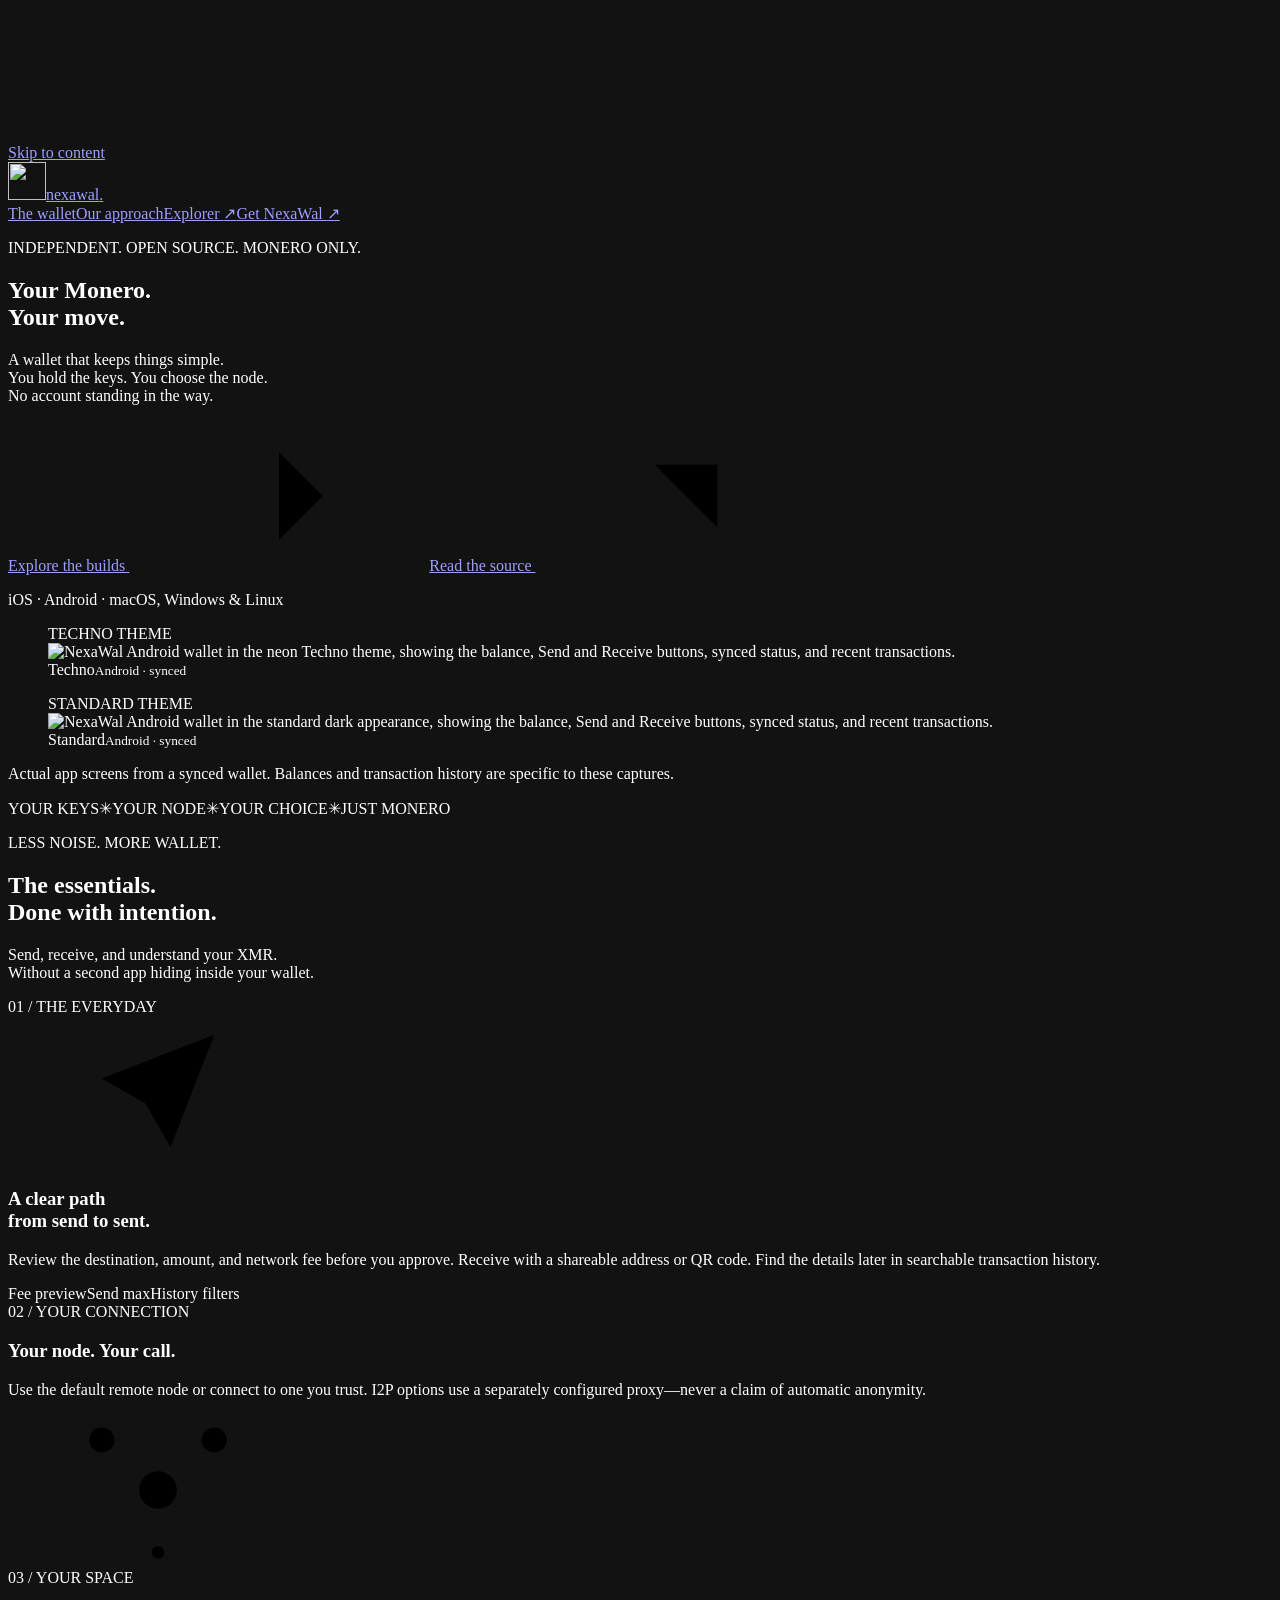
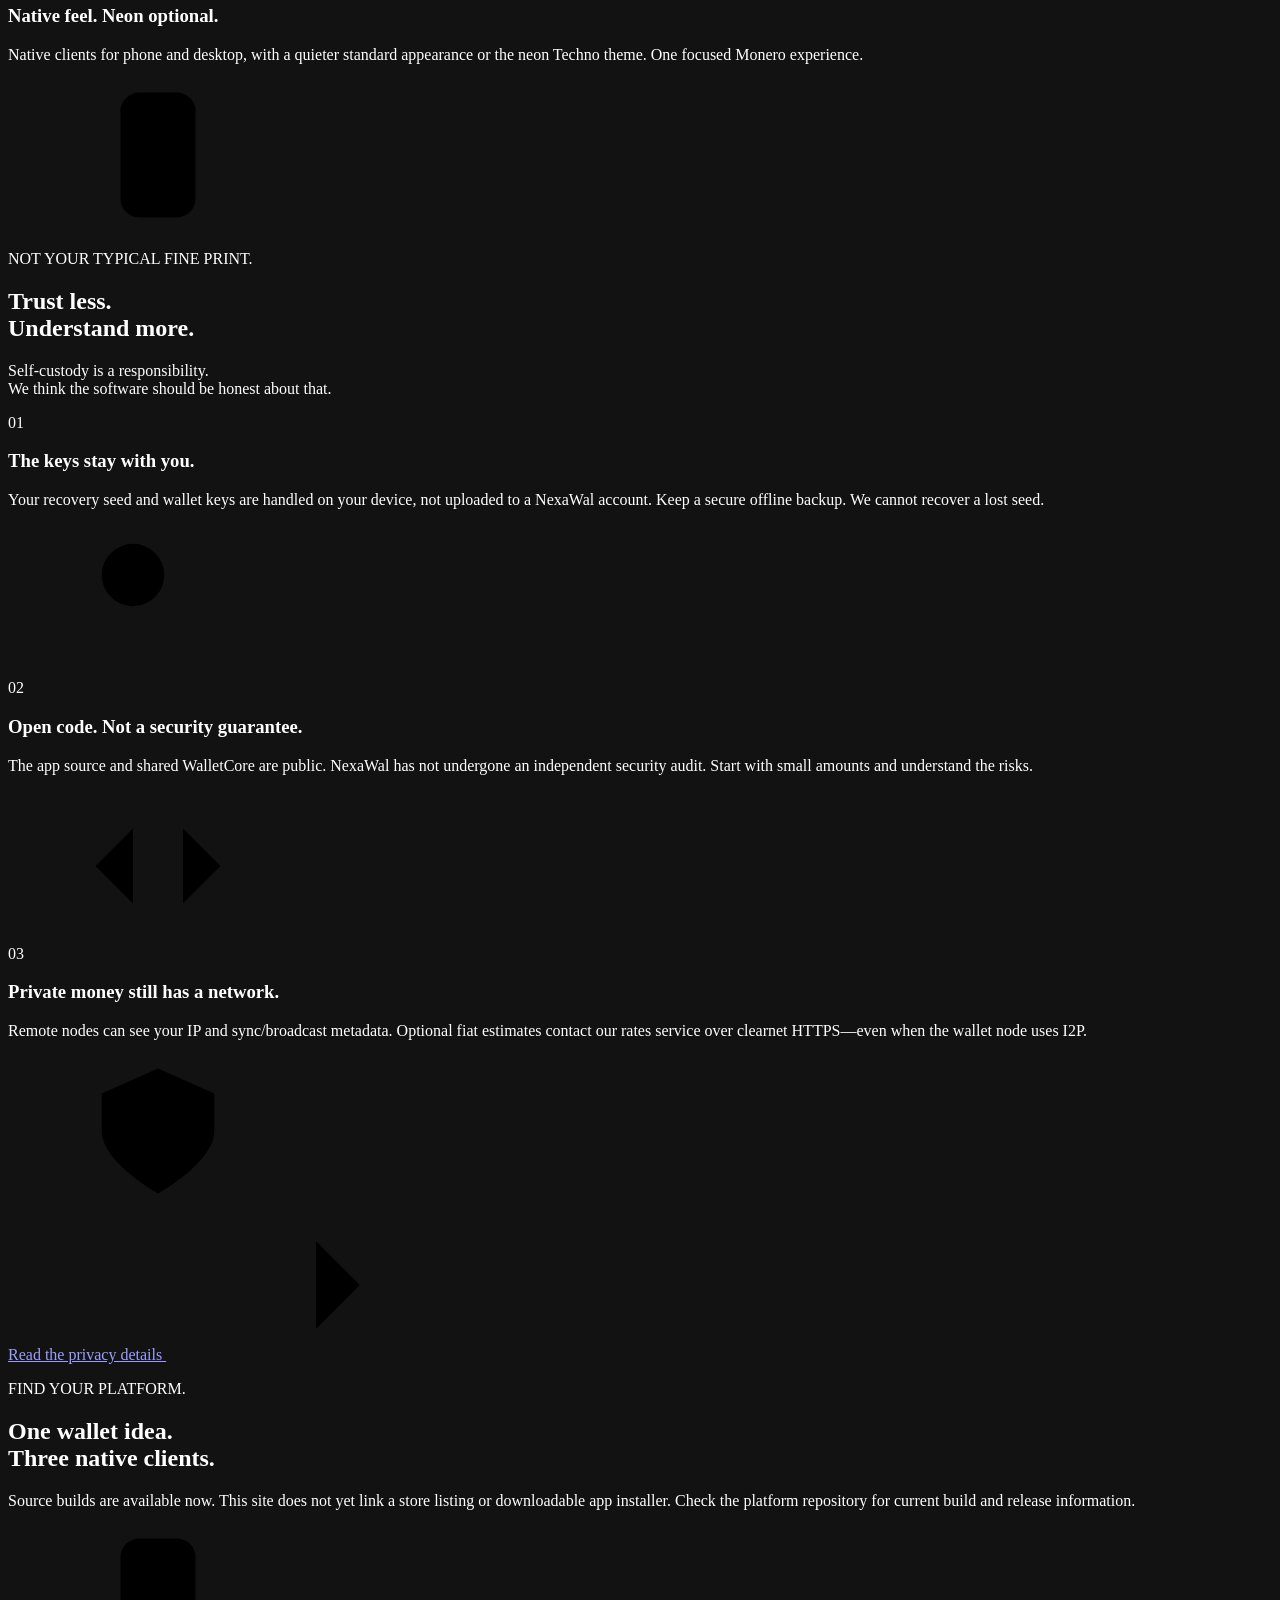
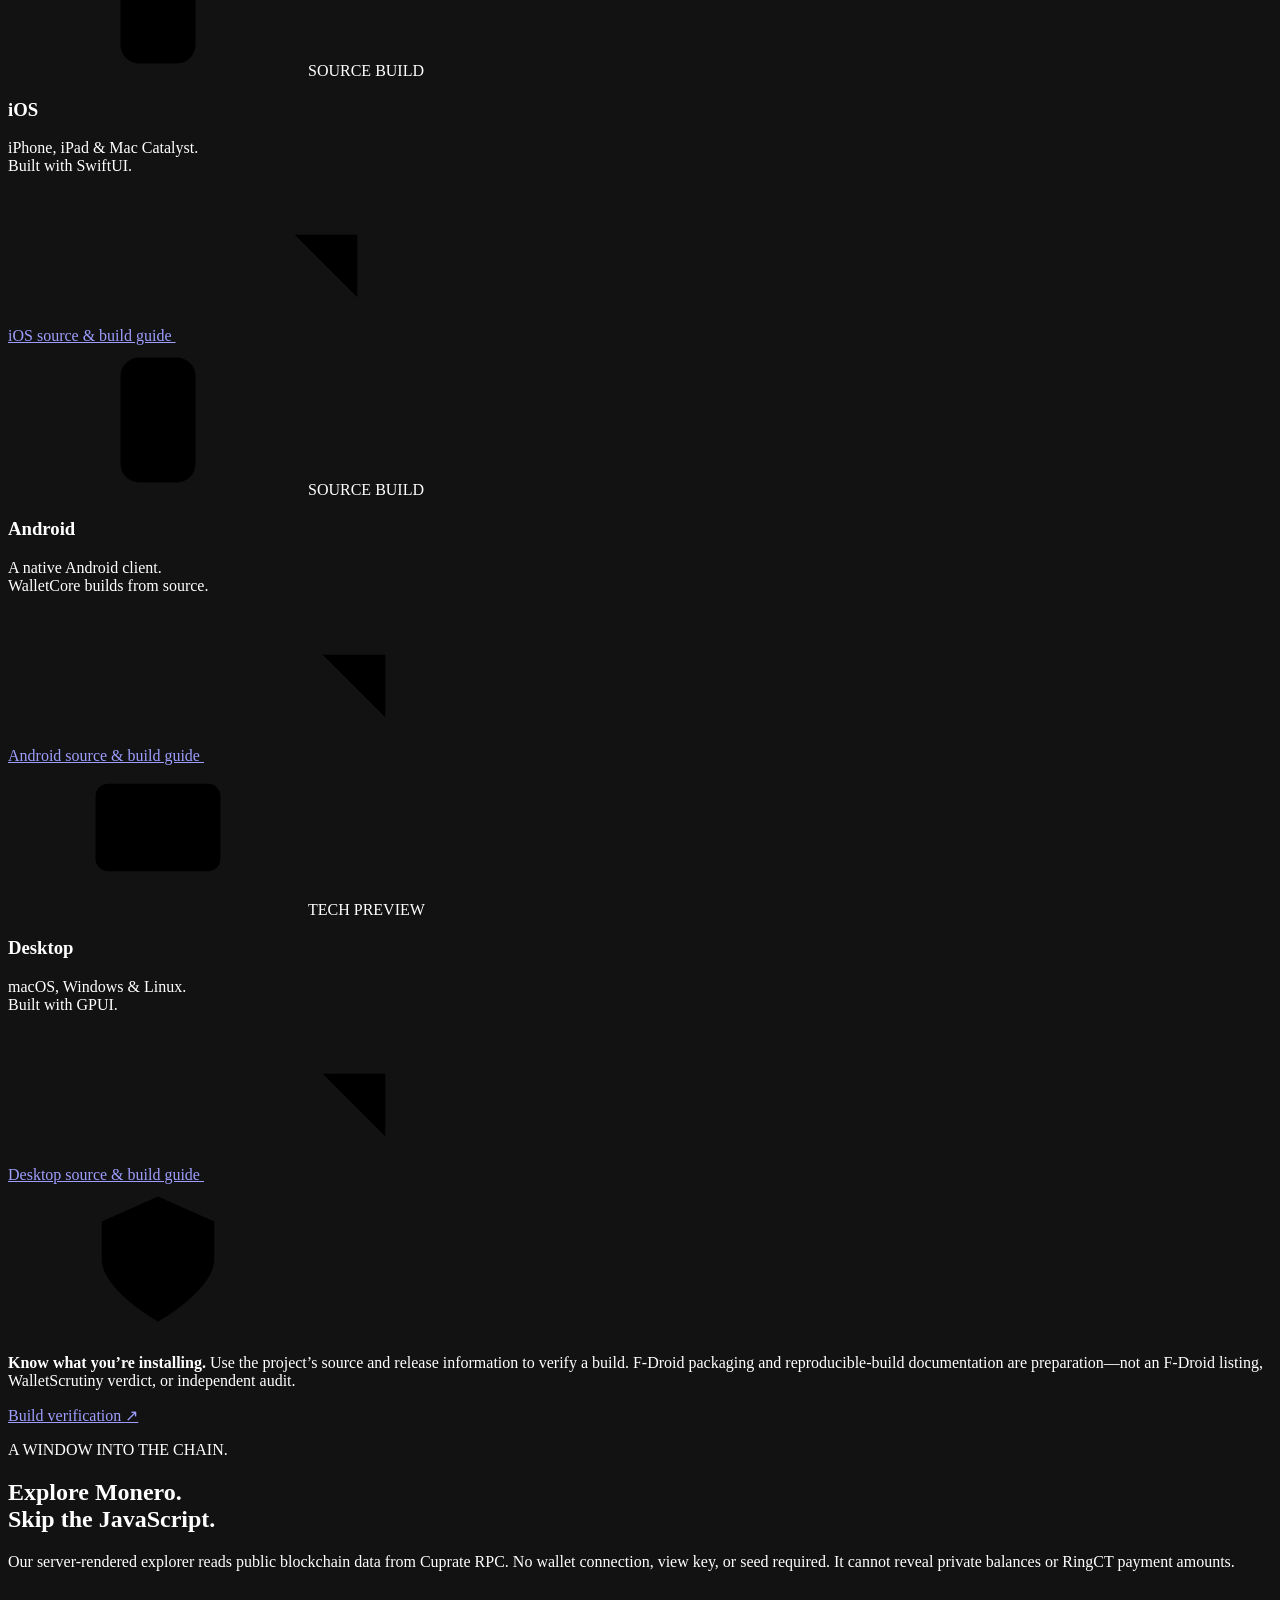
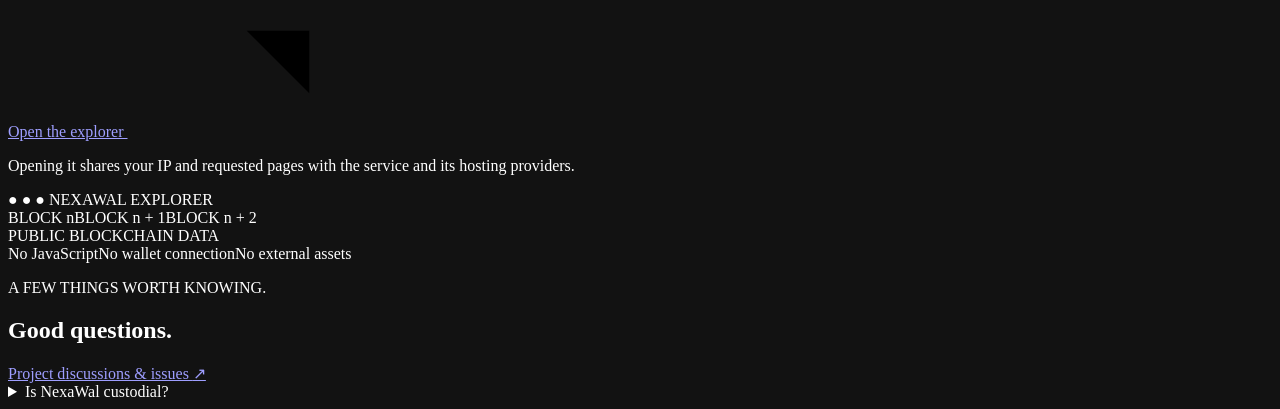
==== commit e1326dae: "Update NexaWal website app screenshots" ====
--- a/public/index.html
+++ b/public/index.html
@@ -45,20 +45,20 @@
         <div class="hero-actions"><a class="button primary" href="#get">Explore the builds <svg class="icon"><use href="#arrow"/></svg></a><a class="text-link" href="https://github.com/Nexatrode/nexawal" rel="noreferrer">Read the source <svg class="icon small"><use href="#external"/></svg></a></div>
         <p class="availability">iOS <span>·</span> Android <span>·</span> macOS, Windows &amp; Linux</p>
       </div>
-      <div class="hero-art" aria-label="Actual NexaWal iOS wallet screenshots in Techno and standard themes">
+      <div class="hero-art" aria-label="Actual NexaWal Android wallet screenshots in Techno and standard themes">
         <div class="app-screenshot-gallery" aria-label="Swipe horizontally to compare the two appearances">
           <figure class="app-screenshot">
             <div class="app-screenshot-label"><span class="dot" aria-hidden="true"></span> TECHNO THEME</div>
-            <img src="/assets/nexawal-ios-techno-wallet.jpg" width="602" height="1304" alt="NexaWal iOS wallet in the neon Techno theme, showing the balance, Send and Receive buttons, and wallet sync progress." fetchpriority="high">
-            <figcaption><span>Techno</span><small>iOS · syncing</small></figcaption>
+            <img src="/assets/nexawal-android-techno-wallet.jpg" width="1080" height="2280" alt="NexaWal Android wallet in the neon Techno theme, showing the balance, Send and Receive buttons, synced status, and recent transactions." fetchpriority="high">
+            <figcaption><span>Techno</span><small>Android · synced</small></figcaption>
           </figure>
           <figure class="app-screenshot standard-screenshot">
             <div class="app-screenshot-label"><span class="dot" aria-hidden="true"></span> STANDARD THEME</div>
-            <img src="/assets/nexawal-ios-standard-wallet.jpg" width="602" height="1304" alt="NexaWal iOS wallet in the standard dark appearance, showing the balance, Send and Receive buttons, and wallet sync progress.">
-            <figcaption><span>Standard</span><small>iOS · syncing</small></figcaption>
+            <img src="/assets/nexawal-android-standard-wallet.jpg" width="1080" height="2280" alt="NexaWal Android wallet in the standard dark appearance, showing the balance, Send and Receive buttons, synced status, and recent transactions.">
+            <figcaption><span>Standard</span><small>Android · synced</small></figcaption>
           </figure>
         </div>
-        <p class="art-caption">Actual app screens during sync. Balance and progress vary by wallet and time.</p>
+        <p class="art-caption">Actual app screens from a synced wallet. Balances and transaction history are specific to these captures.</p>
       </div>
     </section>
     <div class="belief-strip"><div class="wrap"><span>YOUR KEYS</span><span aria-hidden="true">✳</span><span>YOUR NODE</span><span aria-hidden="true">✳</span><span>YOUR CHOICE</span><span aria-hidden="true">✳</span><span>JUST MONERO</span></div></div>
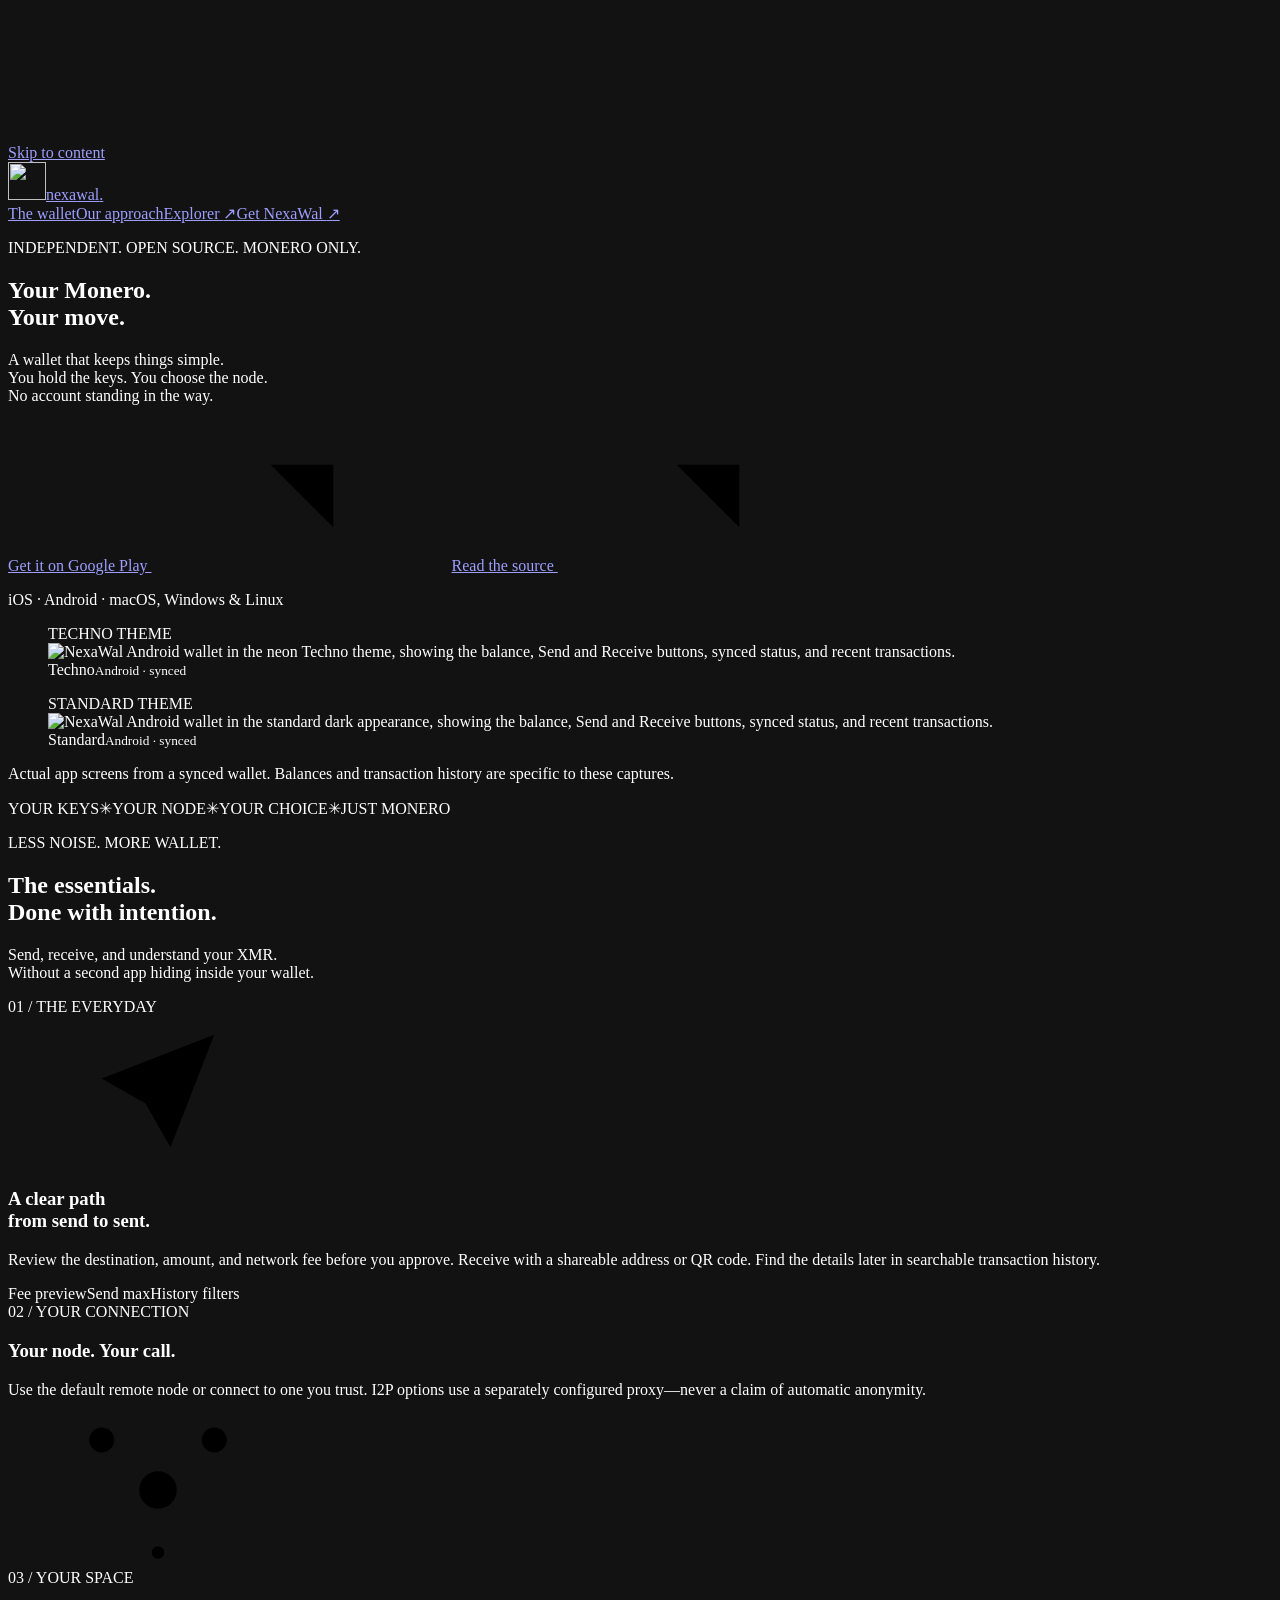
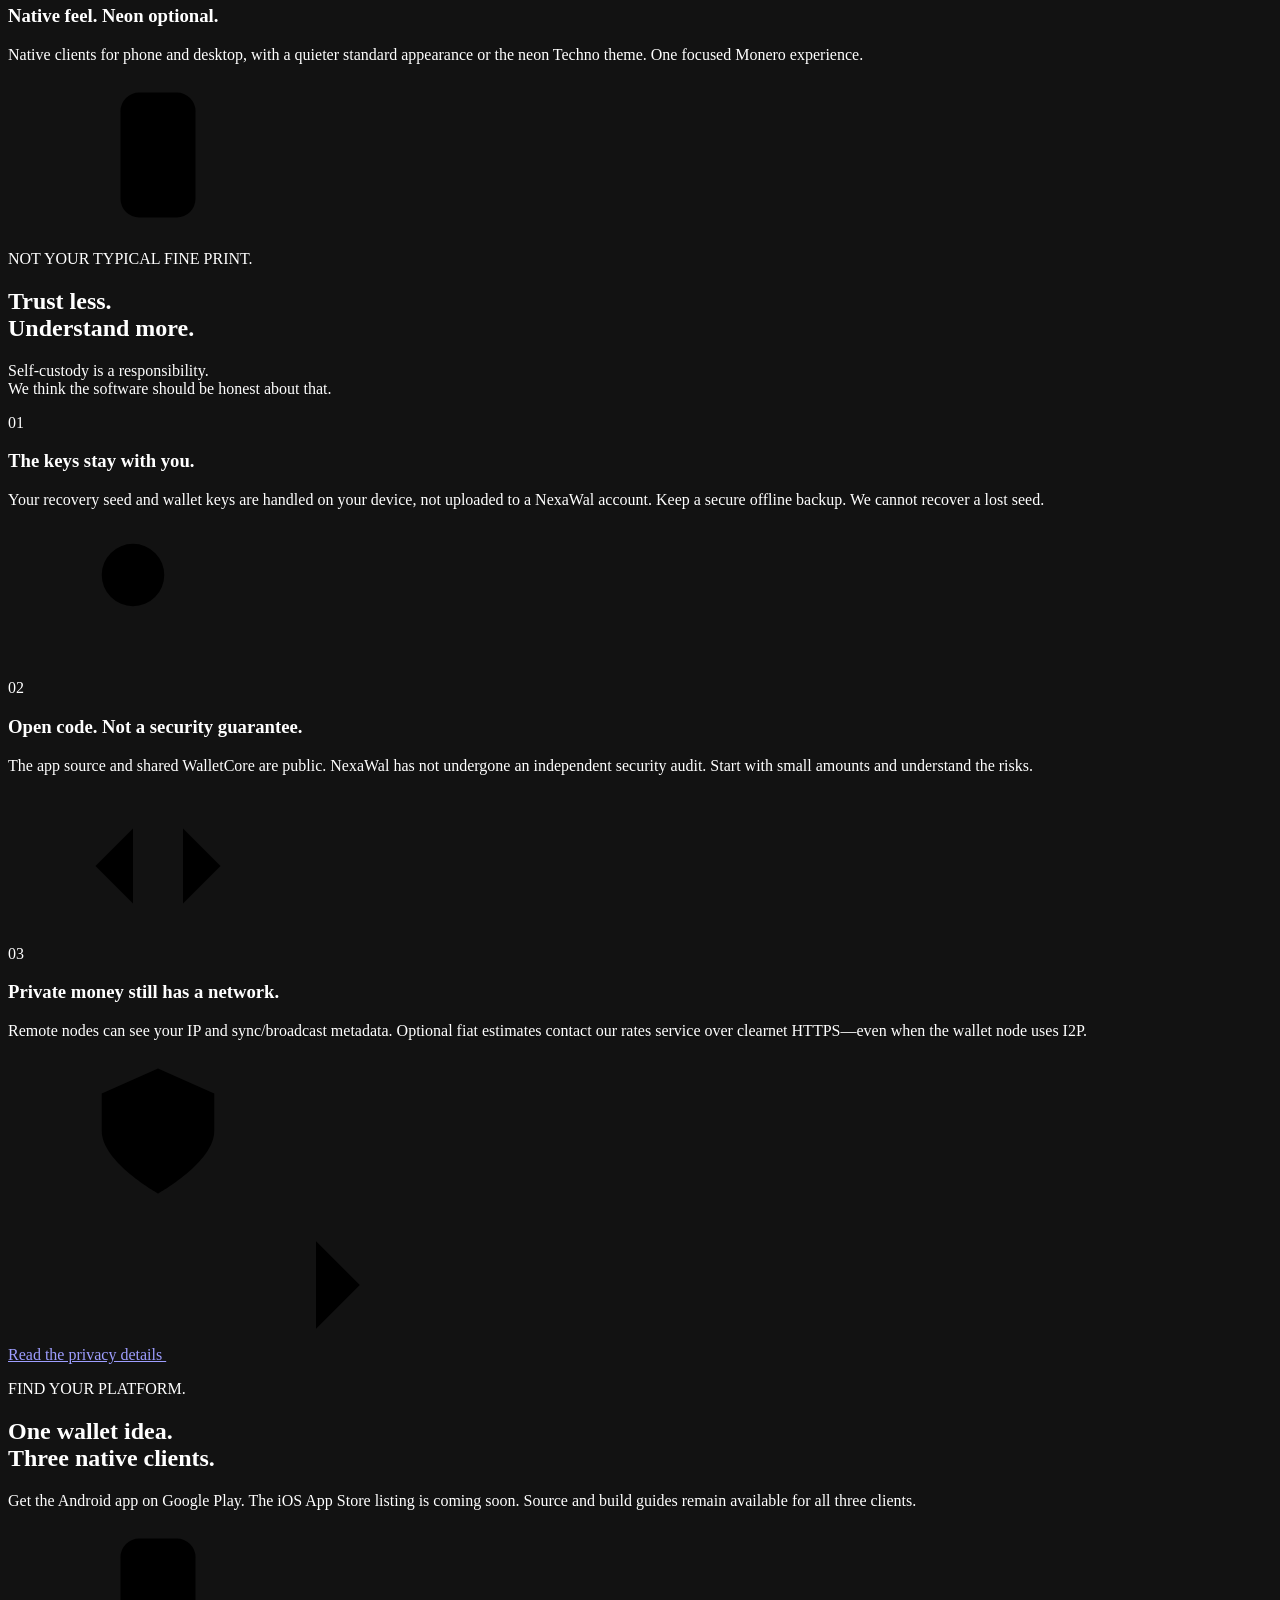
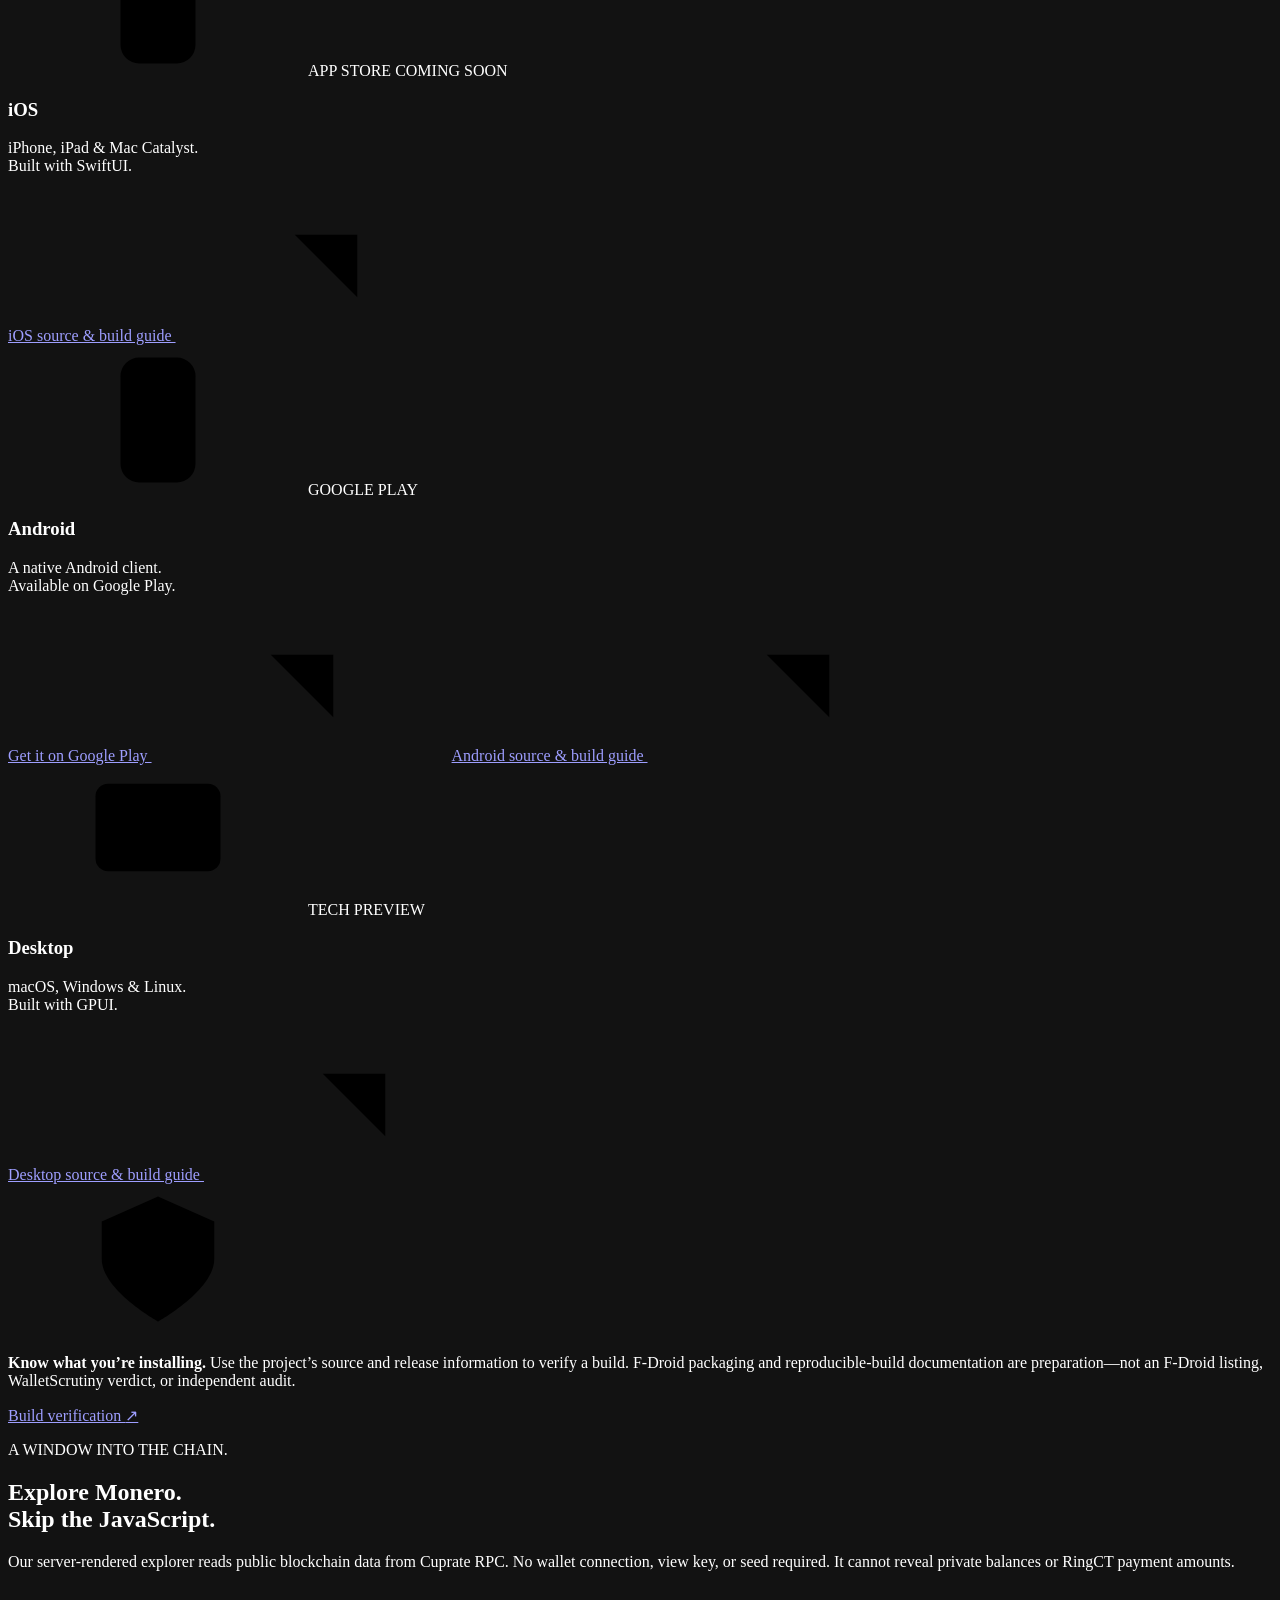
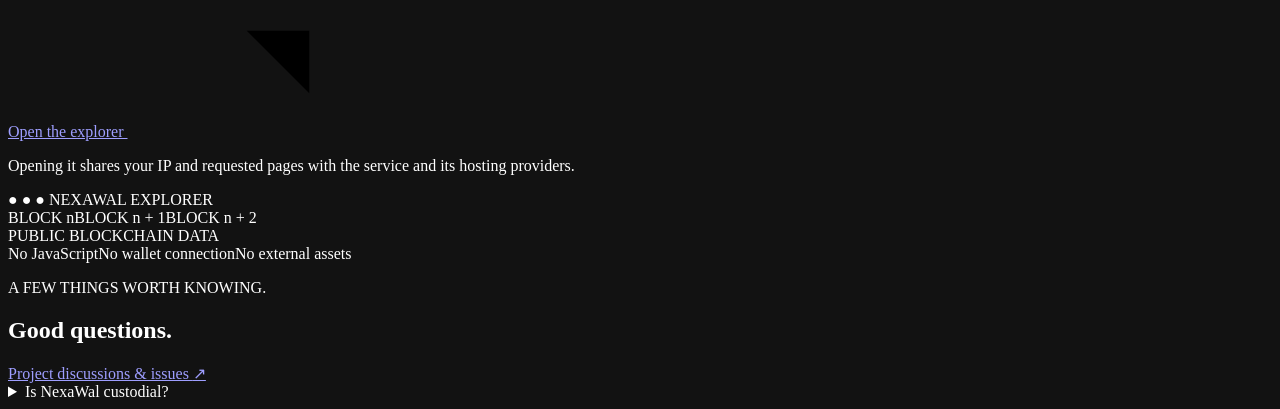
==== commit b12635f8: "Add verified Google Play links to NexaWal website" ====
--- a/public/index.html
+++ b/public/index.html
@@ -3,7 +3,7 @@
 <head>
   <meta charset="utf-8">
   <meta name="viewport" content="width=device-width, initial-scale=1">
-  <meta name="description" content="NexaWal is an independent, open-source Monero wallet for iOS, Android, and desktop. Your keys, your node, your choice. Explore the source builds.">
+  <meta name="description" content="NexaWal is an independent, open-source Monero wallet for iOS, Android, and desktop. Your keys, your node, your choice. Get the Android app on Google Play or explore the source builds.">
   <meta name="theme-color" content="#0b100d">
   <meta name="color-scheme" content="dark">
   <meta property="og:type" content="website">
@@ -14,7 +14,7 @@
   <meta property="og:image:alt" content="NexaWal vault icon over the Monero mark">
   <link rel="canonical" href="https://nexawal.com/">
   <link rel="icon" href="/assets/nexawal.png" type="image/png">
-  <link rel="stylesheet" href="/assets/site.css?v=2">
+  <link rel="stylesheet" href="/assets/site.css?v=3">
   <title>NexaWal — Your Monero. Your move.</title>
 </head>
 <body>
@@ -42,7 +42,7 @@
         <p class="eyebrow"><span class="dot" aria-hidden="true"></span> INDEPENDENT. OPEN SOURCE. MONERO ONLY.</p>
         <h1 id="hero-title">Your Monero.<br>Your <span class="accent">move.</span></h1>
         <p class="hero-description">A wallet that keeps things simple.<br>You hold the keys. You choose the node.<br>No account standing in the way.</p>
-        <div class="hero-actions"><a class="button primary" href="#get">Explore the builds <svg class="icon"><use href="#arrow"/></svg></a><a class="text-link" href="https://github.com/Nexatrode/nexawal" rel="noreferrer">Read the source <svg class="icon small"><use href="#external"/></svg></a></div>
+        <div class="hero-actions"><a class="button primary" href="https://play.google.com/store/apps/details?id=com.nexatrode.nexawal" rel="noreferrer" aria-label="Get NexaWal on Google Play">Get it on Google Play <svg class="icon"><use href="#external"/></svg></a><a class="text-link" href="https://github.com/Nexatrode/nexawal" rel="noreferrer">Read the source <svg class="icon small"><use href="#external"/></svg></a></div>
         <p class="availability">iOS <span>·</span> Android <span>·</span> macOS, Windows &amp; Linux</p>
       </div>
       <div class="hero-art" aria-label="Actual NexaWal Android wallet screenshots in Techno and standard themes">
@@ -74,8 +74,12 @@
       <div class="principle-list"><article><span class="principle-no">01</span><div><h3>The keys stay with you.</h3><p>Your recovery seed and wallet keys are handled on your device, not uploaded to a NexaWal account. Keep a secure offline backup. We cannot recover a lost seed.</p></div><svg class="icon"><use href="#key"/></svg></article><article><span class="principle-no">02</span><div><h3>Open code. Not a security guarantee.</h3><p>The app source and shared WalletCore are public. NexaWal has not undergone an independent security audit. Start with small amounts and understand the risks.</p></div><svg class="icon"><use href="#code"/></svg></article><article><span class="principle-no">03</span><div><h3>Private money still has a network.</h3><p>Remote nodes can see your IP and sync/broadcast metadata. Optional fiat estimates contact our rates service over clearnet HTTPS—even when the wallet node uses I2P.</p></div><svg class="icon"><use href="#shield"/></svg></article></div>
       <a class="text-link" href="/privacy/">Read the privacy details <svg class="icon small"><use href="#arrow"/></svg></a>
     </div></section>
-    <section id="get" class="section wrap downloads" aria-labelledby="get-title"><div class="download-heading"><div><p class="eyebrow">FIND YOUR PLATFORM.</p><h2 id="get-title">One wallet idea.<br>Three native clients.</h2></div><p>Source builds are available now. This site does not yet link a store listing or downloadable app installer. Check the platform repository for current build and release information.</p></div>
-      <div class="platforms"><article><div class="platform-top"><svg class="icon"><use href="#phone"/></svg><span class="status-tag">SOURCE BUILD</span></div><h3>iOS</h3><p>iPhone, iPad &amp; Mac Catalyst.<br>Built with SwiftUI.</p><a class="button secondary" href="https://github.com/Nexatrode/nexawal" rel="noreferrer">iOS source &amp; build guide <svg class="icon small"><use href="#external"/></svg></a></article><article><div class="platform-top"><svg class="icon"><use href="#phone"/></svg><span class="status-tag">SOURCE BUILD</span></div><h3>Android</h3><p>A native Android client.<br>WalletCore builds from source.</p><a class="button secondary" href="https://github.com/Nexatrode/nexawal-android" rel="noreferrer">Android source &amp; build guide <svg class="icon small"><use href="#external"/></svg></a></article><article><div class="platform-top"><svg class="icon"><use href="#desktop"/></svg><span class="status-tag">TECH PREVIEW</span></div><h3>Desktop</h3><p>macOS, Windows &amp; Linux.<br>Built with GPUI.</p><a class="button secondary" href="https://github.com/Nexatrode/nexawal-gpui" rel="noreferrer">Desktop source &amp; build guide <svg class="icon small"><use href="#external"/></svg></a></article></div>
+    <section id="get" class="section wrap downloads" aria-labelledby="get-title"><div class="download-heading"><div><p class="eyebrow">FIND YOUR PLATFORM.</p><h2 id="get-title">One wallet idea.<br>Three native clients.</h2></div><p>Get the Android app on Google Play. The iOS App Store listing is coming soon. Source and build guides remain available for all three clients.</p></div>
+      <div class="platforms">
+        <article><div class="platform-top"><svg class="icon"><use href="#phone"/></svg><span class="status-tag">APP STORE COMING SOON</span></div><h3>iOS</h3><p>iPhone, iPad &amp; Mac Catalyst.<br>Built with SwiftUI.</p><a class="button secondary" href="https://github.com/Nexatrode/nexawal" rel="noreferrer">iOS source &amp; build guide <svg class="icon small"><use href="#external"/></svg></a></article>
+        <article><div class="platform-top"><svg class="icon"><use href="#phone"/></svg><span class="status-tag">GOOGLE PLAY</span></div><h3>Android</h3><p>A native Android client.<br>Available on Google Play.</p><a class="button primary" href="https://play.google.com/store/apps/details?id=com.nexatrode.nexawal" rel="noreferrer" aria-label="Get NexaWal on Google Play">Get it on Google Play <svg class="icon small"><use href="#external"/></svg></a><a class="text-link platform-source" href="https://github.com/Nexatrode/nexawal-android" rel="noreferrer">Android source &amp; build guide <svg class="icon small"><use href="#external"/></svg></a></article>
+        <article><div class="platform-top"><svg class="icon"><use href="#desktop"/></svg><span class="status-tag">TECH PREVIEW</span></div><h3>Desktop</h3><p>macOS, Windows &amp; Linux.<br>Built with GPUI.</p><a class="button secondary" href="https://github.com/Nexatrode/nexawal-gpui" rel="noreferrer">Desktop source &amp; build guide <svg class="icon small"><use href="#external"/></svg></a></article>
+      </div>
       <aside class="download-notice"><svg class="icon"><use href="#shield"/></svg><p><strong>Know what you’re installing.</strong> Use the project’s source and release information to verify a build. F-Droid packaging and reproducible-build documentation are preparation—not an F-Droid listing, WalletScrutiny verdict, or independent audit.</p><a href="https://github.com/Nexatrode/nexawal-android/blob/main/docs/REPRODUCIBLE_BUILD.md" rel="noreferrer">Build verification <span aria-hidden="true">↗</span></a></aside>
     </section>
     <section class="explorer-band wrap" aria-labelledby="explorer-title"><div><p class="eyebrow">A WINDOW INTO THE CHAIN.</p><h2 id="explorer-title">Explore Monero.<br>Skip the JavaScript.</h2><p>Our server-rendered explorer reads public blockchain data from Cuprate RPC. No wallet connection, view key, or seed required. It cannot reveal private balances or RingCT payment amounts.</p><a class="button primary" href="https://explorer.nexawal.com/" rel="noreferrer">Open the explorer <svg class="icon small"><use href="#external"/></svg></a><p class="explorer-caveat">Opening it shares your IP and requested pages with the service and its hosting providers.</p></div><div class="explorer-art" aria-hidden="true"><div class="terminal-title"><span>● ● ●</span> NEXAWAL EXPLORER</div><div class="terminal-chain"><span>BLOCK n</span><i></i><span>BLOCK n + 1</span><i></i><span>BLOCK n + 2</span></div><div class="terminal-line">PUBLIC BLOCKCHAIN DATA</div><div class="terminal-values"><span>No JavaScript</span><span>No wallet connection</span><span>No external assets</span></div></div></section>
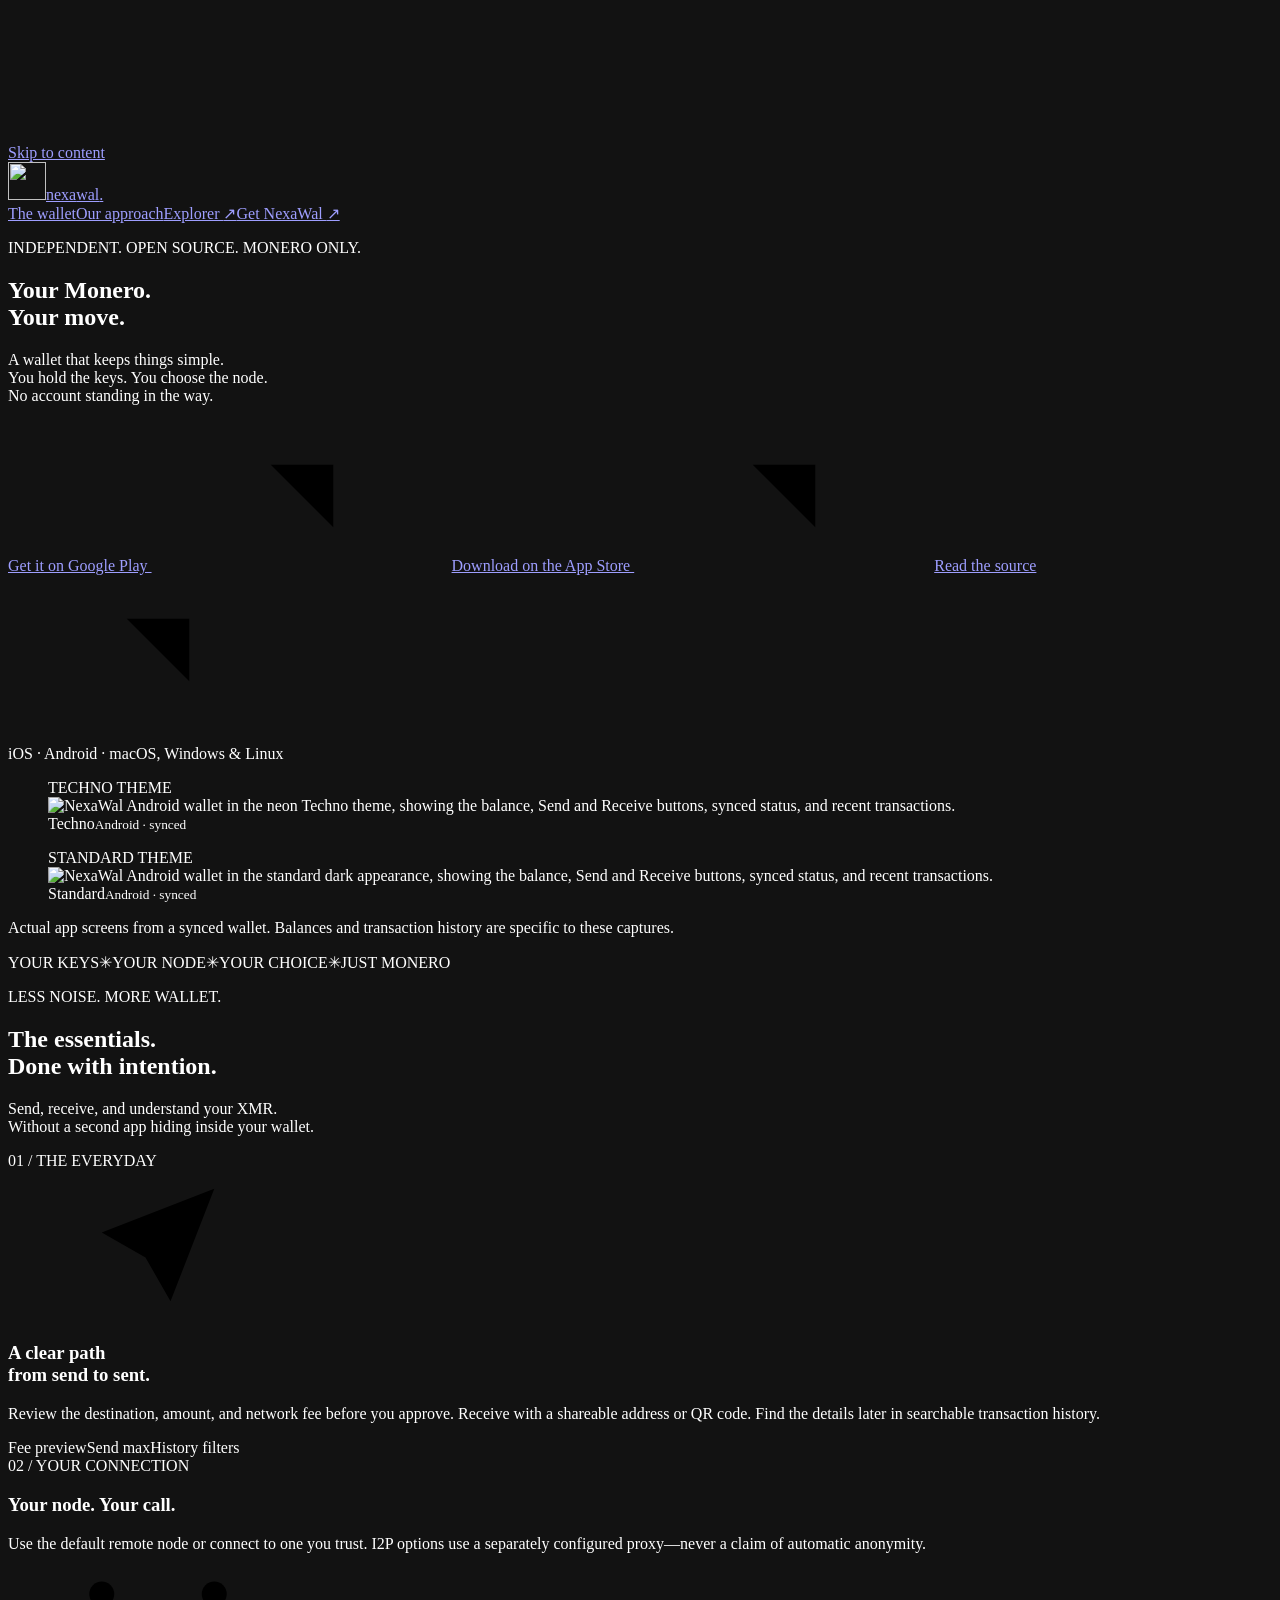
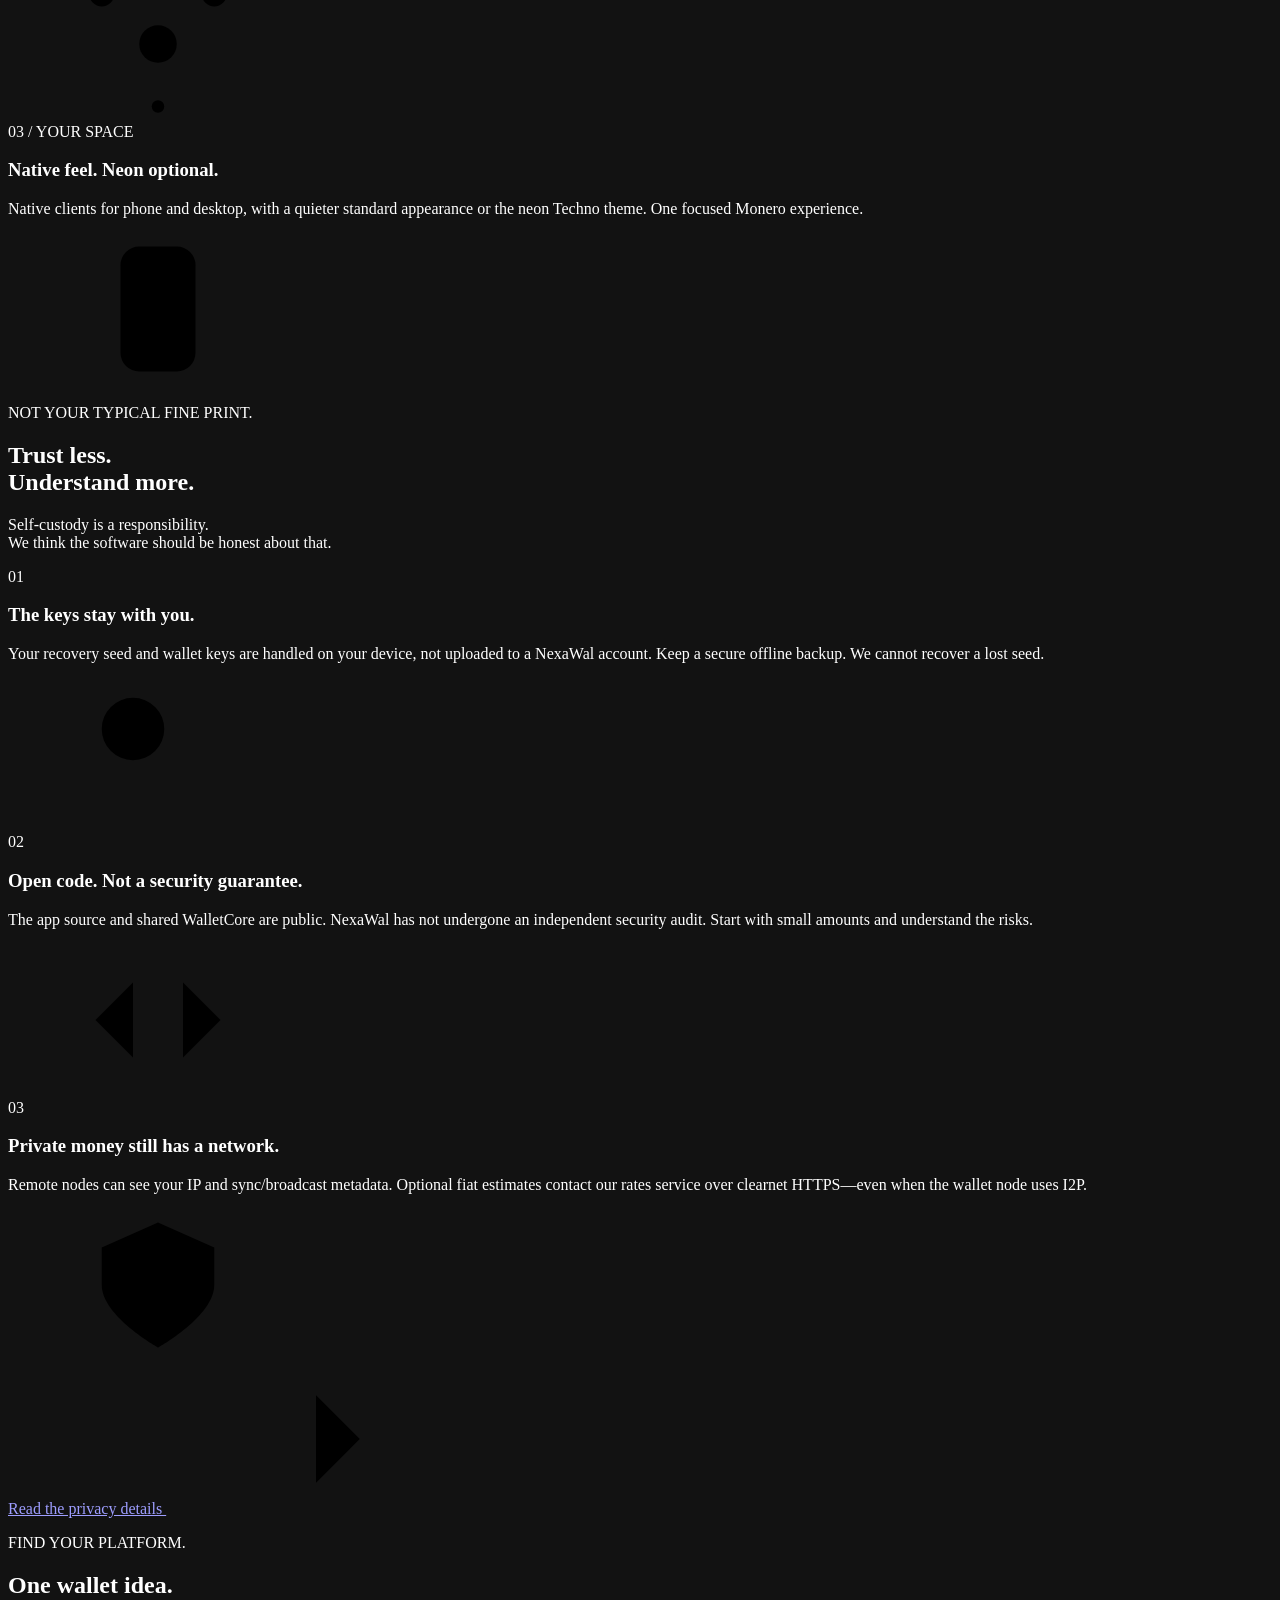
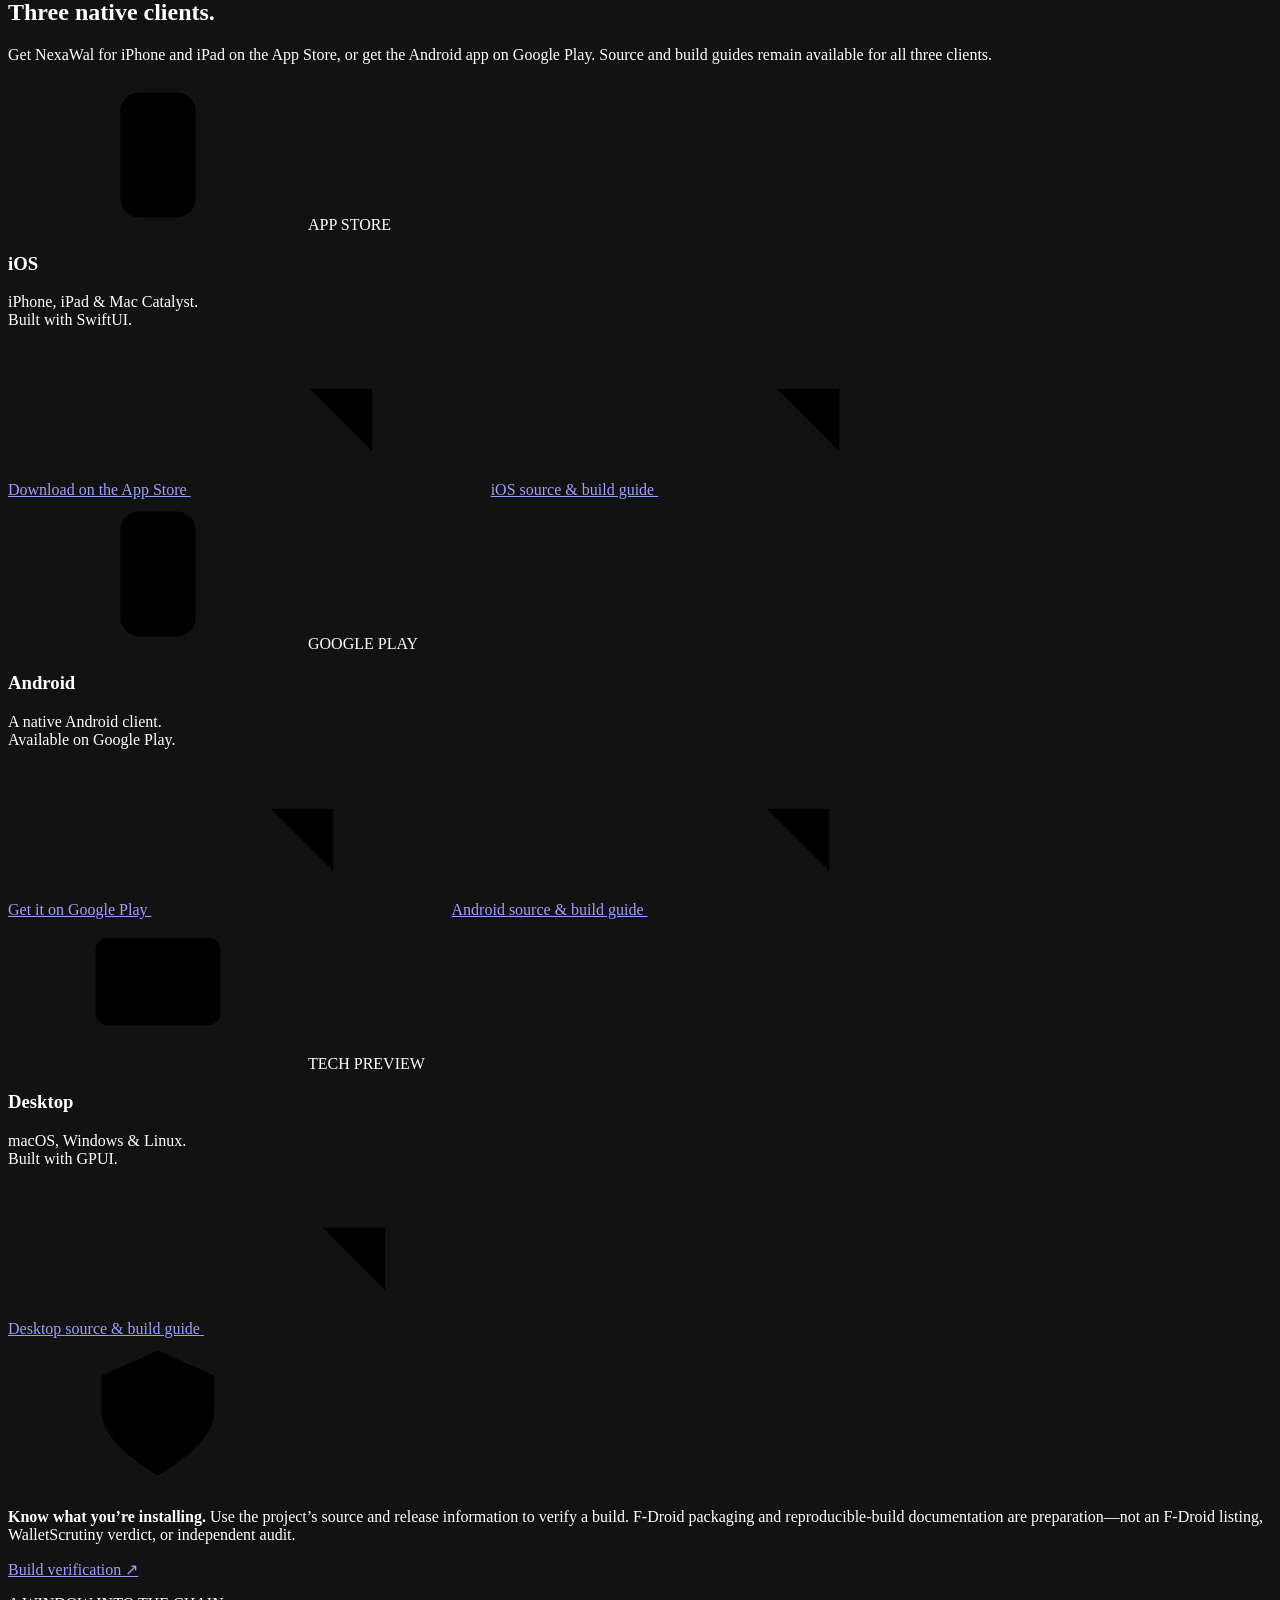
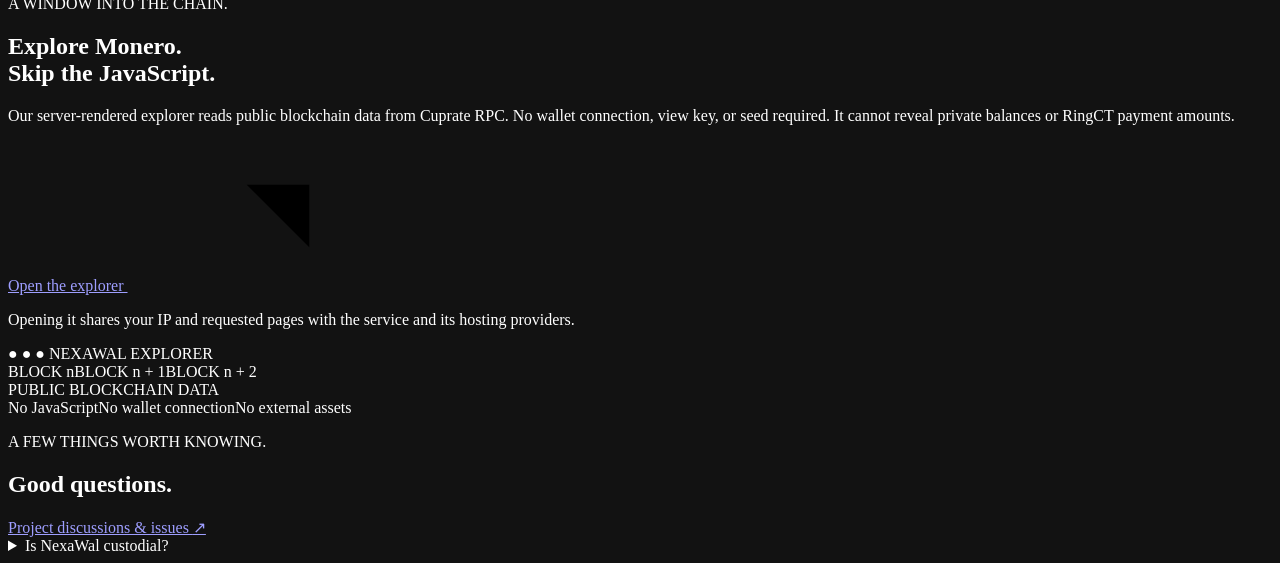
==== commit beee0c86: "Add App Store links for NexaWal" ====
--- a/public/index.html
+++ b/public/index.html
@@ -3,7 +3,7 @@
 <head>
   <meta charset="utf-8">
   <meta name="viewport" content="width=device-width, initial-scale=1">
-  <meta name="description" content="NexaWal is an independent, open-source Monero wallet for iOS, Android, and desktop. Your keys, your node, your choice. Get the Android app on Google Play or explore the source builds.">
+  <meta name="description" content="NexaWal is an independent, open-source Monero wallet for iOS, Android, and desktop. Get NexaWal on the Apple App Store or Google Play. Your keys, your node, your choice.">
   <meta name="theme-color" content="#0b100d">
   <meta name="color-scheme" content="dark">
   <meta property="og:type" content="website">
@@ -42,7 +42,7 @@
         <p class="eyebrow"><span class="dot" aria-hidden="true"></span> INDEPENDENT. OPEN SOURCE. MONERO ONLY.</p>
         <h1 id="hero-title">Your Monero.<br>Your <span class="accent">move.</span></h1>
         <p class="hero-description">A wallet that keeps things simple.<br>You hold the keys. You choose the node.<br>No account standing in the way.</p>
-        <div class="hero-actions"><a class="button primary" href="https://play.google.com/store/apps/details?id=com.nexatrode.nexawal" rel="noreferrer" aria-label="Get NexaWal on Google Play">Get it on Google Play <svg class="icon"><use href="#external"/></svg></a><a class="text-link" href="https://github.com/Nexatrode/nexawal" rel="noreferrer">Read the source <svg class="icon small"><use href="#external"/></svg></a></div>
+        <div class="hero-actions"><a class="button primary" href="https://play.google.com/store/apps/details?id=com.nexatrode.nexawal" rel="noreferrer" aria-label="Get NexaWal on Google Play">Get it on Google Play <svg class="icon"><use href="#external"/></svg></a><a class="button secondary" href="https://apps.apple.com/us/app/nexawal/id6800561428" rel="noreferrer" aria-label="Get NexaWal on the App Store">Download on the App Store <svg class="icon"><use href="#external"/></svg></a><a class="text-link" href="https://github.com/Nexatrode/nexawal" rel="noreferrer">Read the source <svg class="icon small"><use href="#external"/></svg></a></div>
         <p class="availability">iOS <span>·</span> Android <span>·</span> macOS, Windows &amp; Linux</p>
       </div>
       <div class="hero-art" aria-label="Actual NexaWal Android wallet screenshots in Techno and standard themes">
@@ -74,9 +74,9 @@
       <div class="principle-list"><article><span class="principle-no">01</span><div><h3>The keys stay with you.</h3><p>Your recovery seed and wallet keys are handled on your device, not uploaded to a NexaWal account. Keep a secure offline backup. We cannot recover a lost seed.</p></div><svg class="icon"><use href="#key"/></svg></article><article><span class="principle-no">02</span><div><h3>Open code. Not a security guarantee.</h3><p>The app source and shared WalletCore are public. NexaWal has not undergone an independent security audit. Start with small amounts and understand the risks.</p></div><svg class="icon"><use href="#code"/></svg></article><article><span class="principle-no">03</span><div><h3>Private money still has a network.</h3><p>Remote nodes can see your IP and sync/broadcast metadata. Optional fiat estimates contact our rates service over clearnet HTTPS—even when the wallet node uses I2P.</p></div><svg class="icon"><use href="#shield"/></svg></article></div>
       <a class="text-link" href="/privacy/">Read the privacy details <svg class="icon small"><use href="#arrow"/></svg></a>
     </div></section>
-    <section id="get" class="section wrap downloads" aria-labelledby="get-title"><div class="download-heading"><div><p class="eyebrow">FIND YOUR PLATFORM.</p><h2 id="get-title">One wallet idea.<br>Three native clients.</h2></div><p>Get the Android app on Google Play. The iOS App Store listing is coming soon. Source and build guides remain available for all three clients.</p></div>
+    <section id="get" class="section wrap downloads" aria-labelledby="get-title"><div class="download-heading"><div><p class="eyebrow">FIND YOUR PLATFORM.</p><h2 id="get-title">One wallet idea.<br>Three native clients.</h2></div><p>Get NexaWal for iPhone and iPad on the App Store, or get the Android app on Google Play. Source and build guides remain available for all three clients.</p></div>
       <div class="platforms">
-        <article><div class="platform-top"><svg class="icon"><use href="#phone"/></svg><span class="status-tag">APP STORE COMING SOON</span></div><h3>iOS</h3><p>iPhone, iPad &amp; Mac Catalyst.<br>Built with SwiftUI.</p><a class="button secondary" href="https://github.com/Nexatrode/nexawal" rel="noreferrer">iOS source &amp; build guide <svg class="icon small"><use href="#external"/></svg></a></article>
+        <article><div class="platform-top"><svg class="icon"><use href="#phone"/></svg><span class="status-tag">APP STORE</span></div><h3>iOS</h3><p>iPhone, iPad &amp; Mac Catalyst.<br>Built with SwiftUI.</p><a class="button primary" href="https://apps.apple.com/us/app/nexawal/id6800561428" rel="noreferrer" aria-label="Get NexaWal on the App Store">Download on the App Store <svg class="icon small"><use href="#external"/></svg></a><a class="text-link platform-source" href="https://github.com/Nexatrode/nexawal" rel="noreferrer">iOS source &amp; build guide <svg class="icon small"><use href="#external"/></svg></a></article>
         <article><div class="platform-top"><svg class="icon"><use href="#phone"/></svg><span class="status-tag">GOOGLE PLAY</span></div><h3>Android</h3><p>A native Android client.<br>Available on Google Play.</p><a class="button primary" href="https://play.google.com/store/apps/details?id=com.nexatrode.nexawal" rel="noreferrer" aria-label="Get NexaWal on Google Play">Get it on Google Play <svg class="icon small"><use href="#external"/></svg></a><a class="text-link platform-source" href="https://github.com/Nexatrode/nexawal-android" rel="noreferrer">Android source &amp; build guide <svg class="icon small"><use href="#external"/></svg></a></article>
         <article><div class="platform-top"><svg class="icon"><use href="#desktop"/></svg><span class="status-tag">TECH PREVIEW</span></div><h3>Desktop</h3><p>macOS, Windows &amp; Linux.<br>Built with GPUI.</p><a class="button secondary" href="https://github.com/Nexatrode/nexawal-gpui" rel="noreferrer">Desktop source &amp; build guide <svg class="icon small"><use href="#external"/></svg></a></article>
       </div>
